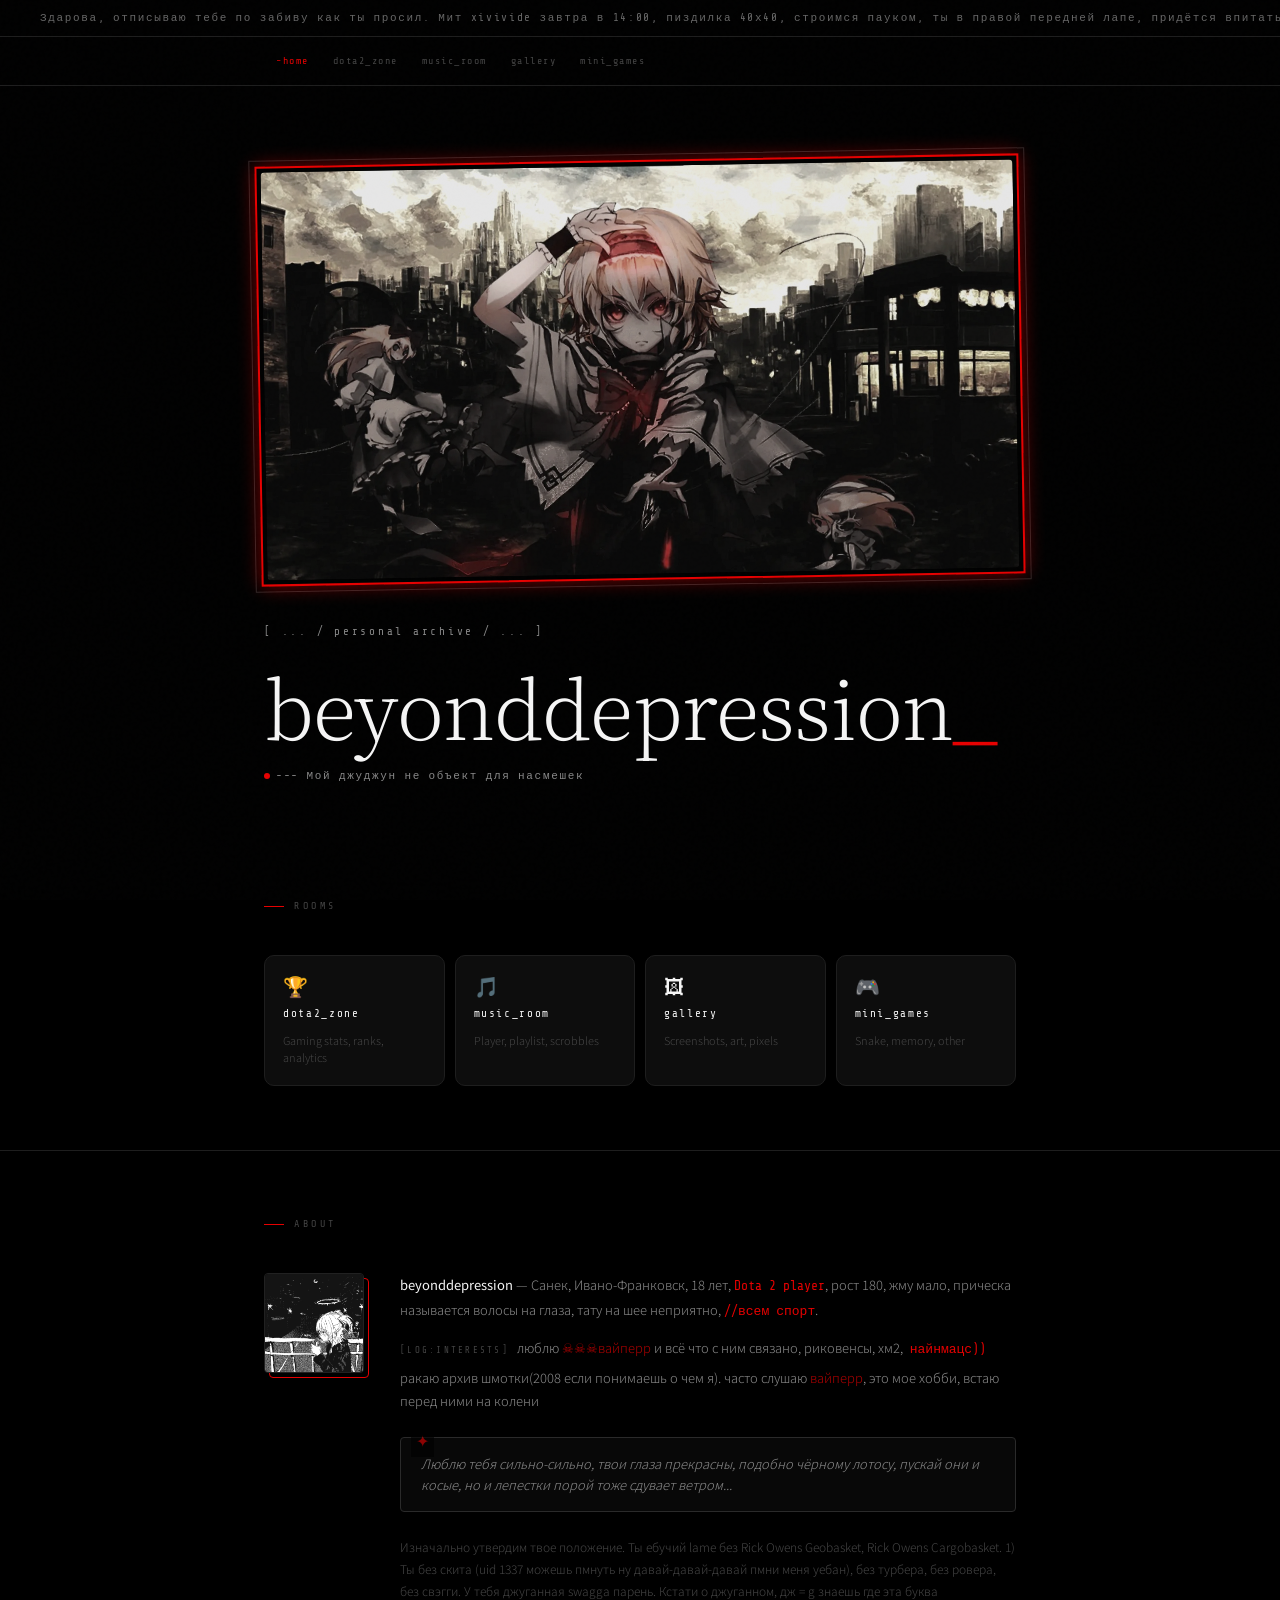
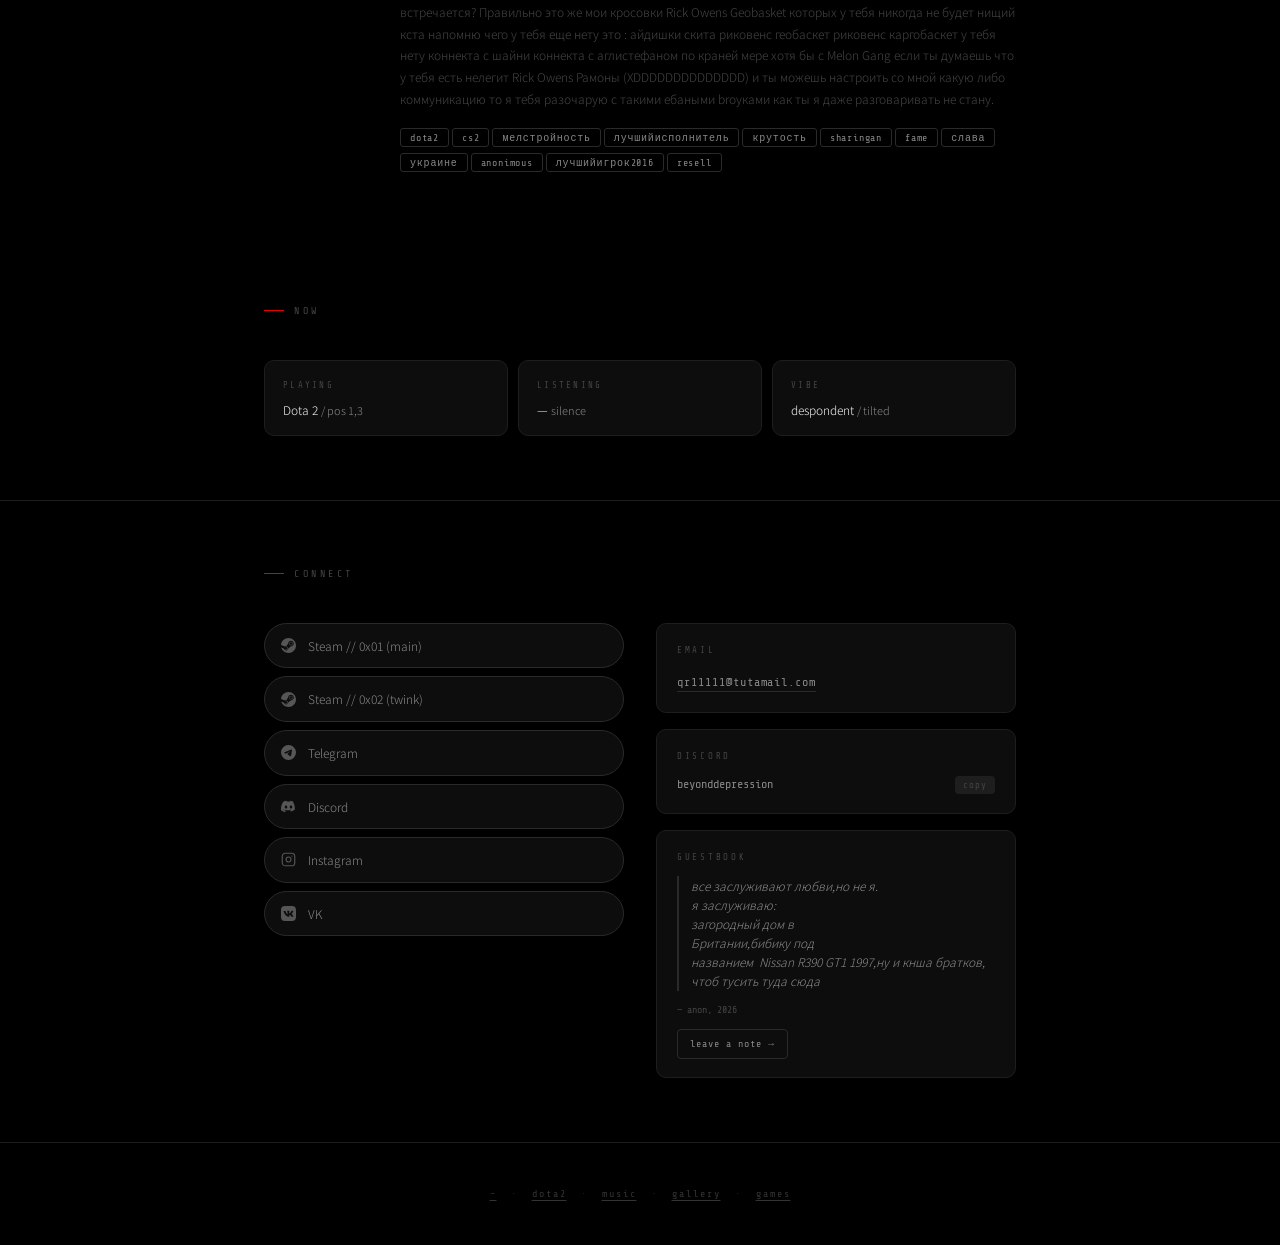
==== index.html @ 43f6e0a2 "added some tags and changed discord label to 11 and back to discord" ====
<!DOCTYPE html>
<html lang="ru">
<head>
  <meta charset="UTF-8"/>
  <meta name="viewport" content="width=device-width, initial-scale=1.0"/>
  <title>beyonddepression</title>
  <link rel="preconnect" href="https://fonts.googleapis.com"/>
  <link rel="preconnect" href="https://fonts.gstatic.com" crossorigin/>
  <link href="https://fonts.googleapis.com/css2?family=Noto+Serif+JP:wght@200;400&family=Noto+Sans+JP:wght@300;400&family=Share+Tech+Mono&display=swap" rel="stylesheet"/>
  <link rel="stylesheet" href="css/base.css"/>
  <link rel="stylesheet" href="css/index.css">
</head>
<body>
<canvas class="rain-canvas" id="rainCanvas"></canvas>
<div class="content-layer">

<div class="marquee-wrap">
  <div class="marquee-track">
    <span>Здарова, отписываю тебе по забиву как ты просил. Мит xivivide завтра в 14:00, пиздилка 40х40, строимся пауком, ты в правой передней лапе, придётся впитать слегка, но тебе не привыкать. До встречи.&nbsp;&nbsp;✦&nbsp;&nbsp;</span>
    <span>Здарова, отписываю тебе по забиву как ты просил. Мит xivivide завтра в 14:00, пиздилка 40х40, строимся пауком, ты в правой передней лапе, придётся впитать слегка, но тебе не привыкать. До встречи.&nbsp;&nbsp;✦&nbsp;&nbsp;</span>
    <span>Здарова, отписываю тебе по забиву как ты просил. Мит xivivide завтра в 14:00, пиздилка 40х40, строимся пауком, ты в правой передней лапе, придётся впитать слегка, но тебе не привыкать. До встречи.&nbsp;&nbsp;✦&nbsp;&nbsp;</span>
    <span>Здарова, отписываю тебе по забиву как ты просил. Мит xivivide завтра в 14:00, пиздилка 40х40, строимся пауком, ты в правой передней лапе, придётся впитать слегка, но тебе не привыкать. До встречи.&nbsp;&nbsp;✦&nbsp;&nbsp;</span>
    <span>Здарова, отписываю тебе по забиву как ты просил. Мит xivivide завтра в 14:00, пиздилка 40х40, строимся пауком, ты в правой передней лапе, придётся впитать слегка, но тебе не привыкать. До встречи.&nbsp;&nbsp;✦&nbsp;&nbsp;</span>
    <span>Здарова, отписываю тебе по забиву как ты просил. Мит xivivide завтра в 14:00, пиздилка 40х40, строимся пауком, ты в правой передней лапе, придётся впитать слегка, но тебе не привыкать. До встречи.&nbsp;&nbsp;✦&nbsp;&nbsp;</span>
    <span>Здарова, отписываю тебе по забиву как ты просил. Мит xivivide завтра в 14:00, пиздилка 40х40, строимся пауком, ты в правой передней лапе, придётся впитать слегка, но тебе не привыкать. До встречи.&nbsp;&nbsp;✦&nbsp;&nbsp;</span>
  </div>
</div>

<nav class="site-nav">
  <div class="nav-inner">
    <ul class="nav-links">
      <li><a href="index.html">~home</a></li>
      <li><a href="pages/trophy.html">dota2_zone</a></li>
      <li><a href="pages/music.html">music_room</a></li>
      <li><a href="pages/gallery.html">gallery</a></li>
      <li><a href="pages/games.html">mini_games</a></li>
    </ul>
    <button class="nav-toggle" id="navToggle" aria-label="menu">
      <svg viewBox="0 0 24 24" fill="none" stroke="currentColor" stroke-width="1.8"><line x1="3" y1="6" x2="21" y2="6"/><line x1="3" y1="12" x2="21" y2="12"/><line x1="3" y1="18" x2="21" y2="18"/></svg>
    </button>
  </div>
  <div class="nav-mobile" id="navMobile">
    <a href="index.html">~home</a>
    <a href="pages/trophy.html">dota2_zone</a>
    <a href="pages/music.html">music_room</a>
    <a href="pages/gallery.html">gallery</a>
    <a href="pages/games.html">mini_games</a>
  </div>
</nav>

<header>
  <div class="container">
    <div class="hero-image-wrap">
  <picture>
    <source srcset="assets/img/beyond_image_optimized.webp" type="image/webp">
    <img class="hero-image" 
         src="assets/img/beyond_image.jpg" 
         fetchpriority="high"
         alt="beyonddepression visual interpretation"
         decoding="async">
  </picture>
  </div>

    <div class="fade-in">
      <p class="hero-sub">[ ... / personal archive / ... ]</p>
      <h1 class="hero-title glitch cursor" data-text="beyonddepression">beyonddepression</h1>
      <p class="hero-status"><span class="status-dot"></span>--- Мой джуджун не объект для насмешек</p>
    </div>
  </div>
</header>

<section id="rooms">
  <div class="container">
    <p class="sec-label fade-in">rooms</p>
    <div class="rooms-grid stagger">
      <a class="room-card" href="pages/trophy.html">
        <span class="room-icon">🏆</span>
        <span class="room-name">dota2_zone</span>
        <span class="room-desc">Gaming stats, ranks, analytics</span>
      </a>
      <a class="room-card" href="pages/music.html">
        <span class="room-icon">🎵</span>
        <span class="room-name">music_room</span>
        <span class="room-desc">Player, playlist, scrobbles</span>
      </a>
      <a class="room-card" href="pages/gallery.html">
        <span class="room-icon">🖼</span>
        <span class="room-name">gallery</span>
        <span class="room-desc">Screenshots, art, pixels</span>
      </a>
      <a class="room-card" href="pages/games.html">
        <span class="room-icon">🎮</span>
        <span class="room-name">mini_games</span>
        <span class="room-desc">Snake, memory, other</span>
      </a>
    </div>
  </div>
</section>

<section id="about">
  <div class="container fade-in">
    <p class="sec-label">about</p>
    <div class="about-grid">
      <div class="avatar-wrap">
        <img class="avatar" src="assets/img/avatar.jpg" alt="avatar"/>
      </div> 
      <div class="about-text stagger visible">
  <p><strong>beyonddepression</strong> — Санек, Ивано-Франковск, 18 лет, <span class="val-red">Dota 2 player</span>, рост 180, жму мало, прическа называется волосы на глаза, тату на шее неприятно, <span class="val-red">//всем спорт</span>.</p>

  <p>
    <span class="now-card-label" style="display:inline-block; margin-right:5px;">[log:interests]</span>
    люблю <span class="val-viperr">☠☠☠вайперр</span> и всё что с ним связано,
    риковенсы, хм2,<span class="val-red"> найнмацс))</span>
    ракаю архив шмотки(2008 если понимаешь о чем я). часто слушаю <span class="val-viperr">вайперр</span>, это мое хобби, встаю перед ними на колени
  </p>

  <div class="about-quote">
    <p>Люблю тебя сильно-сильно, твои глаза прекрасны, подобно чёрному лотосу, пускай они и косые, но и лепестки порой тоже сдувает ветром...</p>
  </div>

  <p style="font-size: 12px; color:var(--dim);">  Изначально утвердим твое положение. Ты ебучий lame без Rick Owens Geobasket, Rick Owens Cargobasket.
1) Ты без скита (uid 1337 можешь пмнуть ну давай-давай-давай пмни меня уебан), без турбера, без ровера, без свэгги. У тебя джуганная swagga парень.
Кстати о джуганном, дж = g знаешь где эта буква встречается? Правильно это же мои кросовки Rick Owens Geobasket которых у тебя никогда не будет
нищий кста напомню чего у тебя еще нету это : айдишки скита риковенс геобаскет риковенс каргобаскет у тебя нету коннекта с шайни коннекта с аглистефаном по краней мере хотя бы с Melon Gang
если ты думаешь что у тебя есть нелегит Rick Owens Рамоны (XDDDDDDDDDDDDDD) и ты можешь настроить со мной какую либо коммуникацию то я тебя разочарую с такими ебаными broуками как ты я даже разговаривать не стану.
  </p>
          <span class="tag">dota2</span>
          <span class="tag">cs2</span>
          <span class="tag">мелстройность</span>
          <span class="tag">лучшийисполнитель</span>
          <span class="tag">крутость</span>
          <span class="tag">sharingan</span>
          <span class="tag">fame</span>
          <span class="tag">слава</span>
          <span class="tag">украине</span>
          <span class="tag">anonimous</span>
          <span class="tag">лучшийигрок2016</span>
          <span class="tag">resell</span>
        </div>
      </div>
    </div>
  </div>
</section>

<section id="now">
  <div class="container">
    <p class="sec-label fade-in">now</p>
    <div class="now-grid stagger">
      <div class="now-card">
        <div class="now-card-label">playing</div>
        <div class="now-card-value">Dota 2 <span>/ pos 1,3</span></div>
      </div>
      <div class="now-card">
        <div class="now-card-label">listening</div>
        <div class="now-card-value" id="nowListening">— <span>silence</span></div>
      </div>
      <div class="now-card">
        <div class="now-card-label">vibe</div>
        <div class="now-card-value">despondent <span>/ tilted</span></div>
      </div>
    </div>
  </div>
</section>

<section id="connect">
  <div class="container fade-in">
    <p class="sec-label">connect</p>
    <div class="connect-grid">

      <div class="socials-list" id="socialsContainer"></div>

      <div class="contact-col">

        <div class="contact-block">
          <div class="contact-block-label">email</div>
          <a class="email-link" href="mailto:qr11111@tutamail.com">qr11111@tutamail.com</a>
        </div>

        <div class="contact-block">
          <div class="contact-block-label">discord</div>
          <div class="discord-copy">
            <span class="discord-tag" id="discordTag">beyonddepression</span>
            <button class="copy-btn" id="copyDiscord">copy</button>
          </div>
        </div>

        <div class="contact-block">
          <div class="contact-block-label">guestbook</div>
          <div class="guestbook-note" id="guestSnippet"><pre style="font-family: inherit; white-space: pre-wrap;">
все заслуживают любви,но не я.
я заслуживаю:
загородный дом в
Британии,бибику под
названием  Nissan R390 GT1 1997,ну и кнша братков, чтоб тусить туда сюда
</pre></div>
          <div class="guestbook-author" id="guestAuthor">— anon, 2026</div>
          <a class="mini-btn" href="#guestbook-modal" id="openGuestbook">leave a note →</a>
        </div>
      </div>
    </div>
  </div>
</section>

<div id="guestbook-modal" style="display:none; position:fixed; inset:0; background:#000c; z-index:200; align-items:center; justify-content:center;">
  <div style="background:var(--bg3); border:1px solid var(--line2); border-radius:var(--radius); padding:32px; max-width:400px; width:90%; position:relative;">
    <button id="closeGuest" style="position:absolute;top:12px;right:14px;background:none;border:none;color:var(--muted);font-size:18px;cursor:pointer;">×</button>
    <p style="font-family:var(--mono);font-size:10px;letter-spacing:0.3em;color:var(--dim);text-transform:uppercase;margin-bottom:20px;">leave a note</p>
    <input id="gbName" type="text" placeholder="your name / handle" maxlength="32"
      style="width:100%;background:#0a0a0a;border:1px solid var(--line2);color:var(--text);font-family:var(--mono);font-size:12px;padding:10px 12px;border-radius:6px;margin-bottom:10px;outline:none;"/>
    <textarea id="gbMsg" placeholder="say something..." maxlength="160" rows="4"
      style="width:100%;background:#0a0a0a;border:1px solid var(--line2);color:var(--text);font-family:var(--mono);font-size:12px;padding:10px 12px;border-radius:6px;resize:none;outline:none;margin-bottom:14px;"></textarea>
    <button id="gbSubmit"
      style="font-family:var(--mono);font-size:11px;letter-spacing:0.15em;background:var(--accent);color:#fff;border:none;padding:10px 20px;border-radius:6px;cursor:pointer;width:100%;transition:opacity .2s;">
      submit →
    </button>
    <p id="gbStatus" style="font-family:var(--mono);font-size:10px;color:var(--dim);margin-top:10px;text-align:center;"></p>
  </div>
</div>

<footer class="site-footer">
  <div class="container">
    <p class="footer-text">
      <a href="index.html">~</a> &nbsp;·&nbsp;
      <a href="pages/trophy.html">dota2</a> &nbsp;·&nbsp;
      <a href="pages/music.html">music</a> &nbsp;·&nbsp;
      <a href="pages/gallery.html">gallery</a> &nbsp;·&nbsp;
      <a href="pages/games.html">games</a>
    </p>
  </div>
</footer>

</div>
<script src="js/shared.js"></script>
<script src="js/index.js"></script>
</body>
</html>
---- css/base.css ----
*, *::before, *::after { box-sizing: border-box; margin: 0; padding: 0; }

/* ── VARIABLES ─────────────────────────────────── */
:root {
  --bg:      #000000;
  --bg2:     #080808;
  --bg3:     #0d0d0d;
  --bg4:     #111111;
  --text:    #f5f5f5;
  --muted:   #888;
  --dim:     #444;
  --accent:  #e60000;
  --accent2: #666;
  --line:    #1e1e1e;
  --line2:   #2a2a2a;
  --mono:    'Share Tech Mono', monospace;
  --serif:   'Noto Serif JP', serif;
  --sans:    'Noto Sans JP', sans-serif;
  --radius:  10px;
}

/* ── BASE ──────────────────────────────────────── */
html { scroll-behavior: smooth; }

body {
  background: var(--bg);
  color: var(--text);
  font-family: var(--sans);
  font-weight: 300;
  font-size: 14px;
  line-height: 1.8;
  min-height: 100vh;
}

/* ── SCROLLBAR ─────────────────────────────────── */
::-webkit-scrollbar { width: 3px; }
::-webkit-scrollbar-track { background: var(--bg); }
::-webkit-scrollbar-thumb { background: var(--line2); }
::-webkit-scrollbar-thumb:hover { background: var(--accent2); }

/* ── SELECTION ─────────────────────────────────── */
::selection { background: var(--accent); color: #000; }

/* ── GRAIN OVERLAY ─────────────────────────────── */
body::before {
  content: '';
  position: fixed;
  inset: 0;
  background-image: url("data:image/svg+xml,%3Csvg viewBox='0 0 256 256' xmlns='http://www.w3.org/2000/svg'%3E%3Cfilter id='noise'%3E%3CfeTurbulence type='fractalNoise' baseFrequency='0.9' numOctaves='4' stitchTiles='stitch'/%3E%3C/filter%3E%3Crect width='100%25' height='100%25' filter='url(%23noise)' opacity='0.035'/%3E%3C/svg%3E");
  pointer-events: none;
  z-index: 9999;
  opacity: .4;
}

/* ── RAIN CANVAS ───────────────────────────────── */
.rain-canvas {
  position: fixed;
  top: 0; left: 0;
  width: 100%; height: 100%;
  pointer-events: none;
  z-index: 0;
  opacity: 0.022;
}

.content-layer { position: relative; z-index: 1; }

.container {
  max-width: 800px;
  margin: 0 auto;
  padding: 0 24px;
}
.container--wide {
  max-width: 1040px;
  margin: 0 auto;
  padding: 0 24px;
}

.marquee-wrap {
  overflow: hidden;
  border-bottom: 1px solid var(--line);
  padding: 8px 0;
  background: var(--bg);
}
.marquee-track {
  display: flex;
  white-space: nowrap;
  animation: marquee 32s linear infinite;
}
.marquee-track span {
  font-family: var(--mono);
  font-size: 11px;
  color: var(--accent2);
  padding: 0 40px;
  letter-spacing: 0.15em;
}
.marquee-track span em { color: var(--accent); font-style: normal; }
@keyframes marquee {
  from { transform: translateX(0); }
  to   { transform: translateX(-50%); }
}

/* ── NAVIGATION ────────────────────────────────── */
.site-nav {
  border-bottom: 1px solid var(--line);
  background: var(--bg);
  position: sticky;
  top: 0;
  z-index: 100;
  backdrop-filter: blur(8px);
}
.nav-inner {
  max-width: 800px;
  margin: 0 auto;
  padding: 0 24px;
  display: flex;
  align-items: center;
  justify-content: space-between;
  height: 48px;
}
.nav-links {
  display: flex;
  align-items: center;
  gap: 0;
  list-style: none;
}
.nav-links li a {
  font-family: var(--mono);
  font-size: 10px;
  color: var(--dim);
  text-decoration: none;
  letter-spacing: 0.15em;
  padding: 6px 12px;
  border-radius: 4px;
  transition: color .2s, background .2s;
  display: flex;
  align-items: center;
  gap: 6px;
}
.nav-links li a:hover { color: var(--text); background: var(--line); }
.nav-links li a.active { color: var(--accent); }
.nav-links li a .nav-icon { width: 13px; height: 13px; opacity: .6; }

/* hamburger mobile */
.nav-toggle {
  display: none;
  background: none;
  border: none;
  color: var(--muted);
  cursor: pointer;
  padding: 4px;
}
.nav-toggle svg { width: 18px; height: 18px; }
.nav-mobile {
  display: none;
  flex-direction: column;
  border-top: 1px solid var(--line);
  padding: 8px 0;
}
.nav-mobile a {
  font-family: var(--mono);
  font-size: 11px;
  color: var(--dim);
  text-decoration: none;
  letter-spacing: 0.15em;
  padding: 10px 24px;
  border-bottom: 1px solid var(--line);
  transition: color .2s;
}
.nav-mobile a:hover, .nav-mobile a.active { color: var(--accent); }
.nav-mobile.open { display: flex; }

@media (max-width: 640px) {
  .nav-links { display: none; }
  .nav-toggle { display: block; }
}

/* ── SECTION ────────────────────────────────────── */
section {
  border-top: 1px solid var(--line);
  padding: 64px 0;
}
section:first-of-type { border-top: none; }

/* ── SECTION HEADER ─────────────────────────────── */
.sec-label {
  font-family: var(--mono);
  font-size: 10px;
  text-transform: uppercase;
  letter-spacing: 0.35em;
  color: var(--dim);
  margin-bottom: 40px;
  display: flex;
  align-items: center;
  gap: 10px;
}
.sec-label::before {
  content: '';
  display: block;
  width: 20px;
  height: 1px;
  background: var(--accent);
  flex-shrink: 0;
}

/* ── TYPOGRAPHY ─────────────────────────────────── */
h1, h2, h3 {
  font-family: var(--serif);
  font-weight: 200;
  letter-spacing: 0.08em;
}
a { color: var(--text); text-decoration: none; }
a:hover { color: var(--accent); }

/* ── FADE-IN ON SCROLL ──────────────────────────── */
.fade-in {
  opacity: 0;
  transform: translateY(16px);
  transition: opacity .65s ease, transform .65s ease;
}
.fade-in.visible { opacity: 1; transform: translateY(0); }

/* stagger children */
.stagger > * {
  opacity: 0;
  transform: translateY(12px);
  transition: opacity .5s ease, transform .5s ease;
}
.stagger.visible > *:nth-child(1) { transition-delay: .05s; }
.stagger.visible > *:nth-child(2) { transition-delay: .12s; }
.stagger.visible > *:nth-child(3) { transition-delay: .19s; }
.stagger.visible > *:nth-child(4) { transition-delay: .26s; }
.stagger.visible > *:nth-child(5) { transition-delay: .33s; }
.stagger.visible > *:nth-child(6) { transition-delay: .40s; }
.stagger.visible > *:nth-child(n+7) { transition-delay: .46s; }
.stagger.visible > * { opacity: 1; transform: translateY(0); }

/* ── CARD ───────────────────────────────────────── */
.card {
  background: var(--bg3);
  border: 1px solid var(--line);
  border-radius: var(--radius);
  padding: 24px;
  transition: border-color .25s;
}
.card:hover { border-color: var(--line2); }

/* ── STATUS DOT ─────────────────────────────────── */
.status-dot {
  display: inline-block;
  width: 6px; height: 6px;
  border-radius: 50%;
  background: var(--accent);
  animation: pulse-dot 2.4s ease-in-out infinite;
  vertical-align: middle;
  margin-right: 6px;
}
@keyframes pulse-dot {
  0%,100% { opacity: 1; box-shadow: 0 0 0 0 #e6000055; }
  50%      { opacity: .3; box-shadow: 0 0 0 4px transparent; }
}

/* ── FOOTER ─────────────────────────────────────── */
.site-footer {
  border-top: 1px solid var(--line);
  padding: 40px 0;
  text-align: center;
}
.footer-text {
  font-family: var(--mono);
  font-size: 10px;
  color: #2a2a2a;
  letter-spacing: 0.2em;
  line-height: 2.2;
}
.footer-text a { color: #333; text-decoration: underline; text-underline-offset: 3px; }
.footer-text a:hover { color: var(--accent); }

/* ── PAGE HEADER (inner pages) ──────────────────── */
.page-header {
  padding: 56px 0 48px;
}
.page-header-label {
  font-family: var(--mono);
  font-size: 10px;
  letter-spacing: 0.3em;
  color: var(--accent);
  text-transform: uppercase;
  margin-bottom: 12px;
}
.page-header-title {
  font-family: var(--serif);
  font-size: clamp(28px, 5vw, 48px);
  font-weight: 200;
  letter-spacing: 0.05em;
  line-height: 1.1;
  margin-bottom: 12px;
}
.page-header-sub {
  font-size: 12px;
  color: var(--muted);
  font-family: var(--mono);
  letter-spacing: 0.1em;
}

/* ── KV TABLE ───────────────────────────────────── */
.kv-table {
  width: 100%;
  border-collapse: collapse;
}
.kv-table tr { border-bottom: 1px solid var(--line); }
.kv-table tr:last-child { border-bottom: none; }
.kv-table td { padding: 10px 0; font-size: 12px; vertical-align: top; }
.kv-table td:first-child {
  color: var(--muted);
  font-family: var(--mono);
  letter-spacing: 0.08em;
  width: 40%;
  padding-right: 16px;
}
.kv-table td:last-child { color: var(--text); }
.val-red { color: var(--accent) !important; font-family: var(--mono); }
.val-muted { color: var(--dim) !important; font-style: italic; }
.val-loading { color: var(--muted) !important; font-style: italic; animation: blink .9s step-end infinite; }
@keyframes blink { 50% { opacity: 0; } }

/* ── GLITCH ─────────────────────────────────────── */
.glitch { position: relative; display: inline-block; }
.glitch:hover::before, .glitch:hover::after {
  content: attr(data-text);
  position: absolute;
  top: 0; left: 0;
  width: 100%;
  overflow: hidden;
}
.glitch:hover::before {
  color: #e60000;
  clip-path: polygon(0 30%, 100% 30%, 100% 55%, 0 55%);
  transform: translateX(-3px);
  animation: g1 .15s step-end infinite;
}
.glitch:hover::after {
  color: #00ffff;
  clip-path: polygon(0 65%, 100% 65%, 100% 80%, 0 80%);
  transform: translateX(3px);
  animation: g2 .2s step-end infinite;
  opacity: .35;
}
@keyframes g1 { 0%,100%{transform:translateX(-3px)} 50%{transform:translateX(3px)} }
@keyframes g2 { 0%,100%{transform:translateX(3px)}  50%{transform:translateX(-3px)} }

/* ── CURSOR BLINK ───────────────────────────────── */
.cursor::after {
  content: '_';
  animation: blink 1s step-end infinite;
  color: var(--accent);
}

/* ── TAGS ───────────────────────────────────────── */
.tag-list { display: flex; flex-wrap: wrap; gap: 6px; margin-top: 16px; }
.tag {
  font-family: var(--mono);
  font-size: 10px;
  border: 1px solid var(--line2);
  color: var(--muted);
  padding: 3px 9px;
  border-radius: 3px;
  letter-spacing: 0.08em;
  transition: border-color .2s, color .2s;
}
.tag:hover { border-color: var(--accent2); color: var(--text); }

/* ── RESPONSIVE ─────────────────────────────────── */
@media (max-width: 600px) {
  section { padding: 48px 0; }
  .page-header { padding: 40px 0 32px; }
}
.about-quote {
  margin: 24px 0;
  padding: 16px 20px;
  background: var(--bg2);
  border: 1px solid var(--line2);
  border-radius: 4px;
  position: relative;
  transition: border-color 0.3s, background 0.3s, transform 0.3s;
}


.about-quote::before {
  content: '✦';
  font-family: var(--mono);
  font-size: 16px;
  color: var(--accent);
  position: absolute;
  top: -10px;
  left: 10px;
  background: var(--bg);
  padding: 0 5px;
  opacity: 0.6;
}

.about-quote p {
  color: var(--muted);
  font-size: 13px;
  line-height: 1.6;
  margin: 0 !important;
  font-style: italic;
  transition: color 0.3s;
}

.about-quote:hover p {
  color: var(--text);
}

.val-viperr { color: #aa0000 !important; }

.tag:hover {
  animation: mini-glitch 0.2s linear infinite;
}

@keyframes mini-glitch {
  0% { text-shadow: -1px 0 #fff, 1px 0 #e60000; }
  50% { text-shadow: 1px 0 #fff, -1px 0 #e60000; }
  100% { text-shadow: 0 0 0 transparent; }
}
---- css/index.css ----
header { padding: 80px 0 0; }

    .hero-image-wrap {
      max-width: fit-content;
      margin: 0 auto 48px;
      position: relative;
      display: block;
      transform: rotate(-1deg); 
      user-select: none;
    }

    .hero-image-wrap::before {
      content: '';
      position: absolute;
      inset: -6px; 
      border: 2px solid var(--accent); 
      box-shadow: 0 0 20px rgba(230, 0, 0, 0.5); 
      z-index: -1;
      pointer-events: none;
      animation: frame-flicker 3s infinite linear; 
    }

    .hero-image-wrap::after {
      content: '';
      position: absolute;
      inset: -12px; 
      border: 1px solid var(--line2); 
      z-index: -2;
      pointer-events: none;
    }

    .hero-image {
      width: 100%;
      height: auto;
      display: block;
      object-fit: cover;
      filter: grayscale(0.5) contrast(1.1); 
      border-radius: 4px; 
      opacity: 0.9; 
    }

    @keyframes frame-flicker {
      0%, 100% { opacity: 1; box-shadow: 0 0 20px rgba(230, 0, 0, 0.5); }
      10% { opacity: 0.8; box-shadow: 0 0 5px rgba(230, 0, 0, 0.2); }
      15% { opacity: 1; box-shadow: 0 0 25px rgba(230, 0, 0, 0.6); }
      20% { opacity: 0.9; box-shadow: 0 0 10px rgba(230, 0, 0, 0.3); }
      50% { opacity: 1; box-shadow: 0 0 20px rgba(230, 0, 0, 0.5); }
    }

    .hero-sub {
      font-family: var(--mono);
      font-size: 11px;
      color: var(--muted);
      letter-spacing: 0.25em;
      margin-bottom: 24px;
    }
    .hero-title {
      font-family: var(--serif);
      font-size: clamp(40px, 9vw, 80px);
      font-weight: 200;
      letter-spacing: -0.01em;
      line-height: 1;
      margin-bottom: 20px;
    }
    .hero-status {
      font-family: var(--mono);
      font-size: 11px;
      color: var(--muted);
      letter-spacing: 0.15em;
      margin-bottom: 48px;
    }

    /* Nav rooms */
    .rooms-grid {
      display: grid;
      grid-template-columns: repeat(auto-fill, minmax(160px, 1fr));
      gap: 10px;
      margin-top: 8px;
    }
    .room-card {
      display: flex;
      flex-direction: column;
      gap: 8px;
      padding: 20px 18px;
      background: var(--bg3);
      border: 1px solid var(--line);
      border-radius: var(--radius);
      text-decoration: none;
      color: var(--text);
      transition: border-color .25s, background .25s, transform .2s;
      position: relative;
      overflow: hidden;
    }
    .room-card::after {
      content: '';
      position: absolute;
      bottom: 0; left: 0;
      width: 0; height: 1px;
      background: var(--accent);
      transition: width .3s ease;
    }
    .room-card:hover { border-color: var(--line2); background: var(--bg4); transform: translateY(-2px); color: var(--text); }
    .room-card:hover::after { width: 100%; }
    .room-icon { font-size: 20px; line-height: 1; }
    .room-name {
      font-family: var(--mono);
      font-size: 11px;
      letter-spacing: 0.15em;
      color: var(--text);
    }
    .room-desc {
      font-size: 11px;
      color: var(--dim);
      line-height: 1.5;
    }

    /* About */
    .about-grid {
      display: grid;
      grid-template-columns: 100px 1fr;
      gap: 36px;
      align-items: start;
    }
    @media (max-width: 500px) { .about-grid { grid-template-columns: 1fr; } }

    .avatar-wrap {
      position: relative;
      width: 100px;
      height: 100px;
      isolation: isolate;
   }

   .avatar {
     width: 100%;
     height: 100%;
     display: block;
     object-fit: cover;
     filter: grayscale(1) contrast(1.1);
     border: 1px solid var(--line2);
     border-radius: 4px;
   }

   .avatar-wrap::after {
     content: '';
     position: absolute;
     top: 5px;
     left: 5px;
     width: 100%;
     height: 100%;
     border: 1px solid var(--accent);
     border-radius: 4px;
     pointer-events: none;
     z-index: -1;
   }

    .about-text p { color: var(--muted); font-size: 13px; margin-bottom: 14px; }
    .about-text p strong { color: var(--text); font-weight: 400; }

    /* Now section (quick status) */
    .now-grid {
      display: grid;
      grid-template-columns: repeat(auto-fill, minmax(200px, 1fr));
      gap: 10px;
    }
    .now-card {
      padding: 16px 18px;
      background: var(--bg3);
      border: 1px solid var(--line);
      border-radius: var(--radius);
    }
    .now-card-label {
      font-family: var(--mono);
      font-size: 9px;
      letter-spacing: 0.25em;
      color: var(--dim);
      text-transform: uppercase;
      margin-bottom: 8px;
    }
    .now-card-value {
      font-size: 12px;
      color: var(--text);
      line-height: 1.5;
    }
    .now-card-value span { color: var(--muted); font-size: 11px; }

    /* Connect */
    .connect-grid {
      display: grid;
      grid-template-columns: 1fr 1fr;
      gap: 32px;
    }
    @media (max-width: 560px) { .connect-grid { grid-template-columns: 1fr; } }

    /* Social pills */
    .socials-list {
      display: flex;
      flex-direction: column;
      gap: 8px;
    }
    .social-pill {
      display: flex;
      align-items: center;
      gap: 12px;
      padding: 11px 16px;
      border-radius: 999px;
      border: 1px solid var(--line2);
      background: var(--bg3);
      color: var(--muted);
      font-family: var(--sans);
      font-size: 12px;
      font-weight: 300;
      text-decoration: none;
      transition: border-color .25s, color .25s, background .25s;
    }
    .social-pill svg { width: 15px; height: 15px; flex-shrink: 0; opacity: .6; transition: opacity .25s; }
    .social-pill:hover { color: var(--text); background: #111; }
    .social-pill:hover svg { opacity: 1; }
    .social-pill[data-net="steam"]:hover    { border-color: #c6d4df; color: #c6d4df; }
    .social-pill[data-net="telegram"]:hover { border-color: #2ca5e0; color: #2ca5e0; }
    .social-pill[data-net="discord"]:hover  { border-color: #5865f2; color: #5865f2; }
    .social-pill[data-net="instagram"]:hover{ border-color: #e1306c; color: #e1306c; }
    .social-pill[data-net="vk"]:hover       { border-color: #4c75a3; color: #4c75a3; }

    /* Contact right col */
    .contact-col { display: flex; flex-direction: column; gap: 16px; }

    .contact-block {
      padding: 18px 20px;
      background: var(--bg3);
      border: 1px solid var(--line);
      border-radius: var(--radius);
    }
    .contact-block-label {
      font-family: var(--mono);
      font-size: 9px;
      letter-spacing: 0.3em;
      color: var(--dim);
      text-transform: uppercase;
      margin-bottom: 10px;
    }

    /* Email link */
    .email-link {
      font-family: var(--mono);
      font-size: 12px;
      color: var(--muted);
      text-decoration: none;
      letter-spacing: 0.08em;
      border-bottom: 1px solid var(--line2);
      padding-bottom: 2px;
      transition: color .2s, border-color .2s;
      word-break: break-all;
    }
    .email-link:hover { color: var(--accent); border-color: var(--accent); }

    /* Discord copy widget */
    .discord-copy {
      display: flex;
      align-items: center;
      gap: 10px;
      cursor: pointer;
    }
    .discord-tag {
      font-family: var(--mono);
      font-size: 12px;
      color: var(--muted);
      flex: 1;
    }
    .copy-btn {
      font-family: var(--mono);
      font-size: 9px;
      letter-spacing: 0.1em;
      color: var(--dim);
      background: var(--line);
      border: none;
      padding: 4px 8px;
      border-radius: 4px;
      cursor: pointer;
      transition: background .2s, color .2s;
    }
    .copy-btn:hover { background: var(--line2); color: var(--text); }
    .copy-btn.copied { color: #4caf50; }

    /* Guestbook teaser */
    .guestbook-note {
      font-size: 12px;
      color: var(--muted);
      font-style: italic;
      line-height: 1.6;
      border-left: 2px solid var(--line2);
      padding-left: 12px;
      margin-bottom: 10px;
    }
    .guestbook-author { font-family: var(--mono); font-size: 10px; color: var(--dim); }

    .mini-btn {
      display: inline-block;
      font-family: var(--mono);
      font-size: 10px;
      letter-spacing: 0.1em;
      color: var(--muted);
      border: 1px solid var(--line2);
      padding: 5px 12px;
      border-radius: 4px;
      margin-top: 10px;
      text-decoration: none;
      transition: color .2s, border-color .2s;
    }
    .mini-btn:hover { color: var(--text); border-color: var(--accent2); }
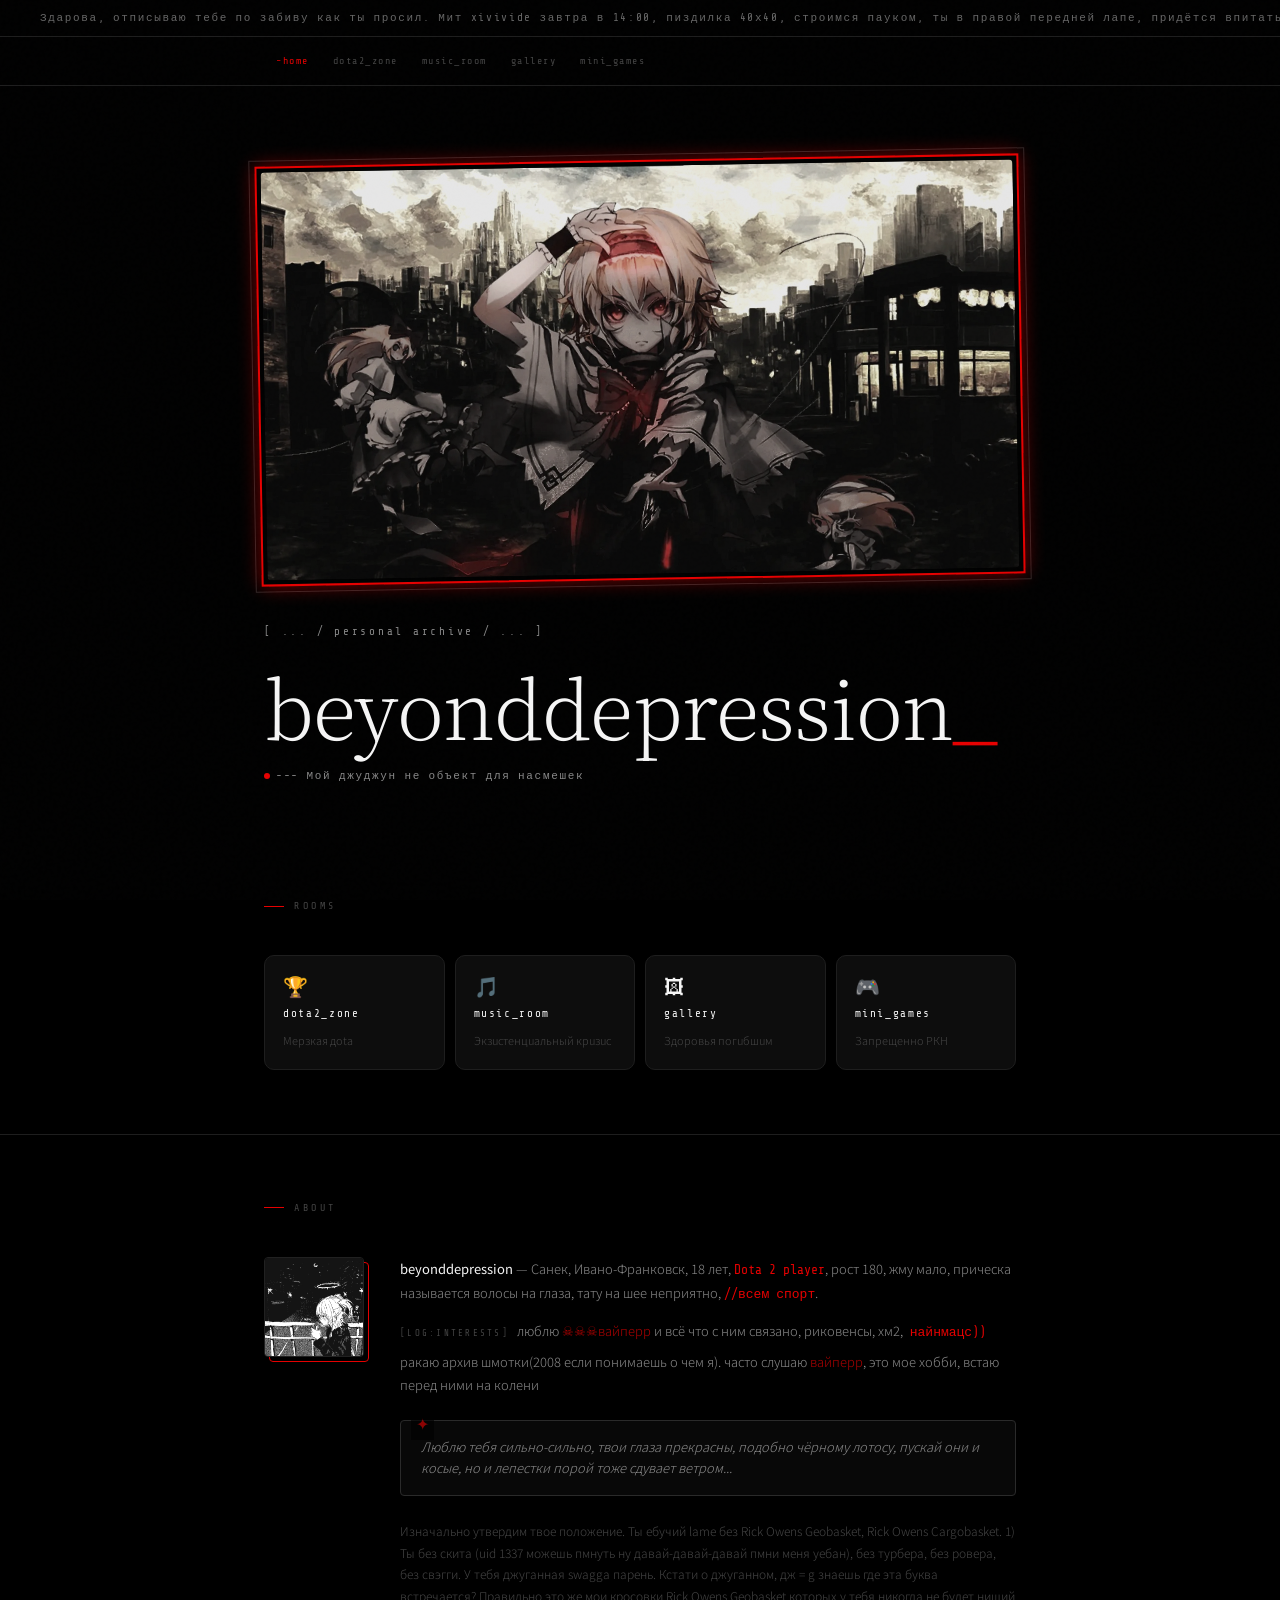
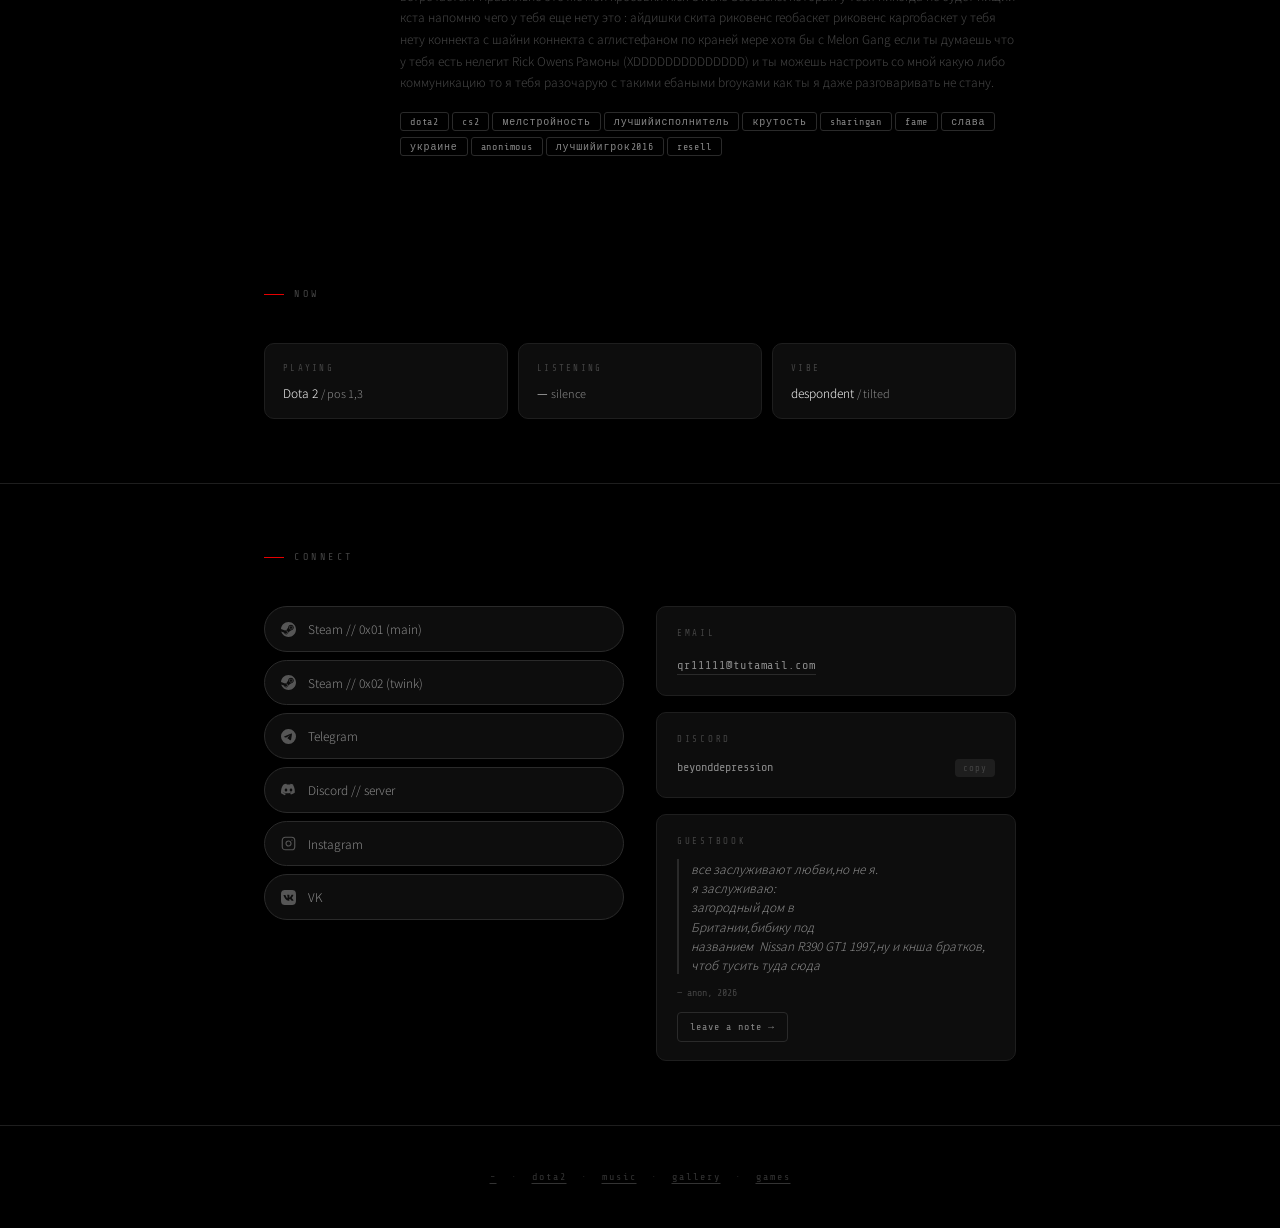
==== commit c63fddde: "fixed bug" ====
--- a/index.html
+++ b/index.html
@@ -76,22 +76,22 @@
       <a class="room-card" href="pages/trophy.html">
         <span class="room-icon">🏆</span>
         <span class="room-name">dota2_zone</span>
-        <span class="room-desc">Gaming stats, ranks, analytics</span>
+        <span class="room-desc">Мерзкая дota</span>
       </a>
       <a class="room-card" href="pages/music.html">
         <span class="room-icon">🎵</span>
         <span class="room-name">music_room</span>
-        <span class="room-desc">Player, playlist, scrobbles</span>
+        <span class="room-desc">Экзuстенцuальный крuзuс</span>
       </a>
       <a class="room-card" href="pages/gallery.html">
         <span class="room-icon">🖼</span>
         <span class="room-name">gallery</span>
-        <span class="room-desc">Screenshots, art, pixels</span>
+        <span class="room-desc">Здоровья погuбшuм</span>
       </a>
       <a class="room-card" href="pages/games.html">
         <span class="room-icon">🎮</span>
         <span class="room-name">mini_games</span>
-        <span class="room-desc">Snake, memory, other</span>
+        <span class="room-desc">Запрещенно РКН</span>
       </a>
     </div>
   </div>
--- a/css/base.css
+++ b/css/base.css
@@ -84,7 +84,8 @@
 .marquee-track {
   display: flex;
   white-space: nowrap;
-  animation: marquee 32s linear infinite;
+  width: max-content;
+  animation: marquee 72s linear infinite;
 }
 .marquee-track span {
   font-family: var(--mono);
@@ -93,11 +94,23 @@
   padding: 0 40px;
   letter-spacing: 0.15em;
 }
-.marquee-track span em { color: var(--accent); font-style: normal; }
+
+.marquee-track span em { 
+  color: var(--accent); 
+  font-style: normal; 
+}
+
+@media (max-width: 768px) {
+  .marquee-track {
+    animation-duration: 58s; 
+  }
+}
+
 @keyframes marquee {
   from { transform: translateX(0); }
   to   { transform: translateX(-50%); }
 }
+
 
 /* ── NAVIGATION ────────────────────────────────── */
 .site-nav {
@@ -140,7 +153,6 @@
 .nav-links li a.active { color: var(--accent); }
 .nav-links li a .nav-icon { width: 13px; height: 13px; opacity: .6; }
 
-/* hamburger mobile */
 .nav-toggle {
   display: none;
   background: none;
@@ -234,7 +246,6 @@
 .stagger.visible > *:nth-child(n+7) { transition-delay: .46s; }
 .stagger.visible > * { opacity: 1; transform: translateY(0); }
 
-/* ── CARD ───────────────────────────────────────── */
 .card {
   background: var(--bg3);
   border: 1px solid var(--line);
@@ -244,7 +255,6 @@
 }
 .card:hover { border-color: var(--line2); }
 
-/* ── STATUS DOT ─────────────────────────────────── */
 .status-dot {
   display: inline-block;
   width: 6px; height: 6px;
@@ -259,7 +269,6 @@
   50%      { opacity: .3; box-shadow: 0 0 0 4px transparent; }
 }
 
-/* ── FOOTER ─────────────────────────────────────── */
 .site-footer {
   border-top: 1px solid var(--line);
   padding: 40px 0;
@@ -275,7 +284,6 @@
 .footer-text a { color: #333; text-decoration: underline; text-underline-offset: 3px; }
 .footer-text a:hover { color: var(--accent); }
 
-/* ── PAGE HEADER (inner pages) ──────────────────── */
 .page-header {
   padding: 56px 0 48px;
 }
@@ -302,7 +310,6 @@
   letter-spacing: 0.1em;
 }
 
-/* ── KV TABLE ───────────────────────────────────── */
 .kv-table {
   width: 100%;
   border-collapse: collapse;
@@ -323,7 +330,6 @@
 .val-loading { color: var(--muted) !important; font-style: italic; animation: blink .9s step-end infinite; }
 @keyframes blink { 50% { opacity: 0; } }
 
-/* ── GLITCH ─────────────────────────────────────── */
 .glitch { position: relative; display: inline-block; }
 .glitch:hover::before, .glitch:hover::after {
   content: attr(data-text);
@@ -348,14 +354,12 @@
 @keyframes g1 { 0%,100%{transform:translateX(-3px)} 50%{transform:translateX(3px)} }
 @keyframes g2 { 0%,100%{transform:translateX(3px)}  50%{transform:translateX(-3px)} }
 
-/* ── CURSOR BLINK ───────────────────────────────── */
 .cursor::after {
   content: '_';
   animation: blink 1s step-end infinite;
   color: var(--accent);
 }
 
-/* ── TAGS ───────────────────────────────────────── */
 .tag-list { display: flex; flex-wrap: wrap; gap: 6px; margin-top: 16px; }
 .tag {
   font-family: var(--mono);
@@ -369,7 +373,6 @@
 }
 .tag:hover { border-color: var(--accent2); color: var(--text); }
 
-/* ── RESPONSIVE ─────────────────────────────────── */
 @media (max-width: 600px) {
   section { padding: 48px 0; }
   .page-header { padding: 40px 0 32px; }
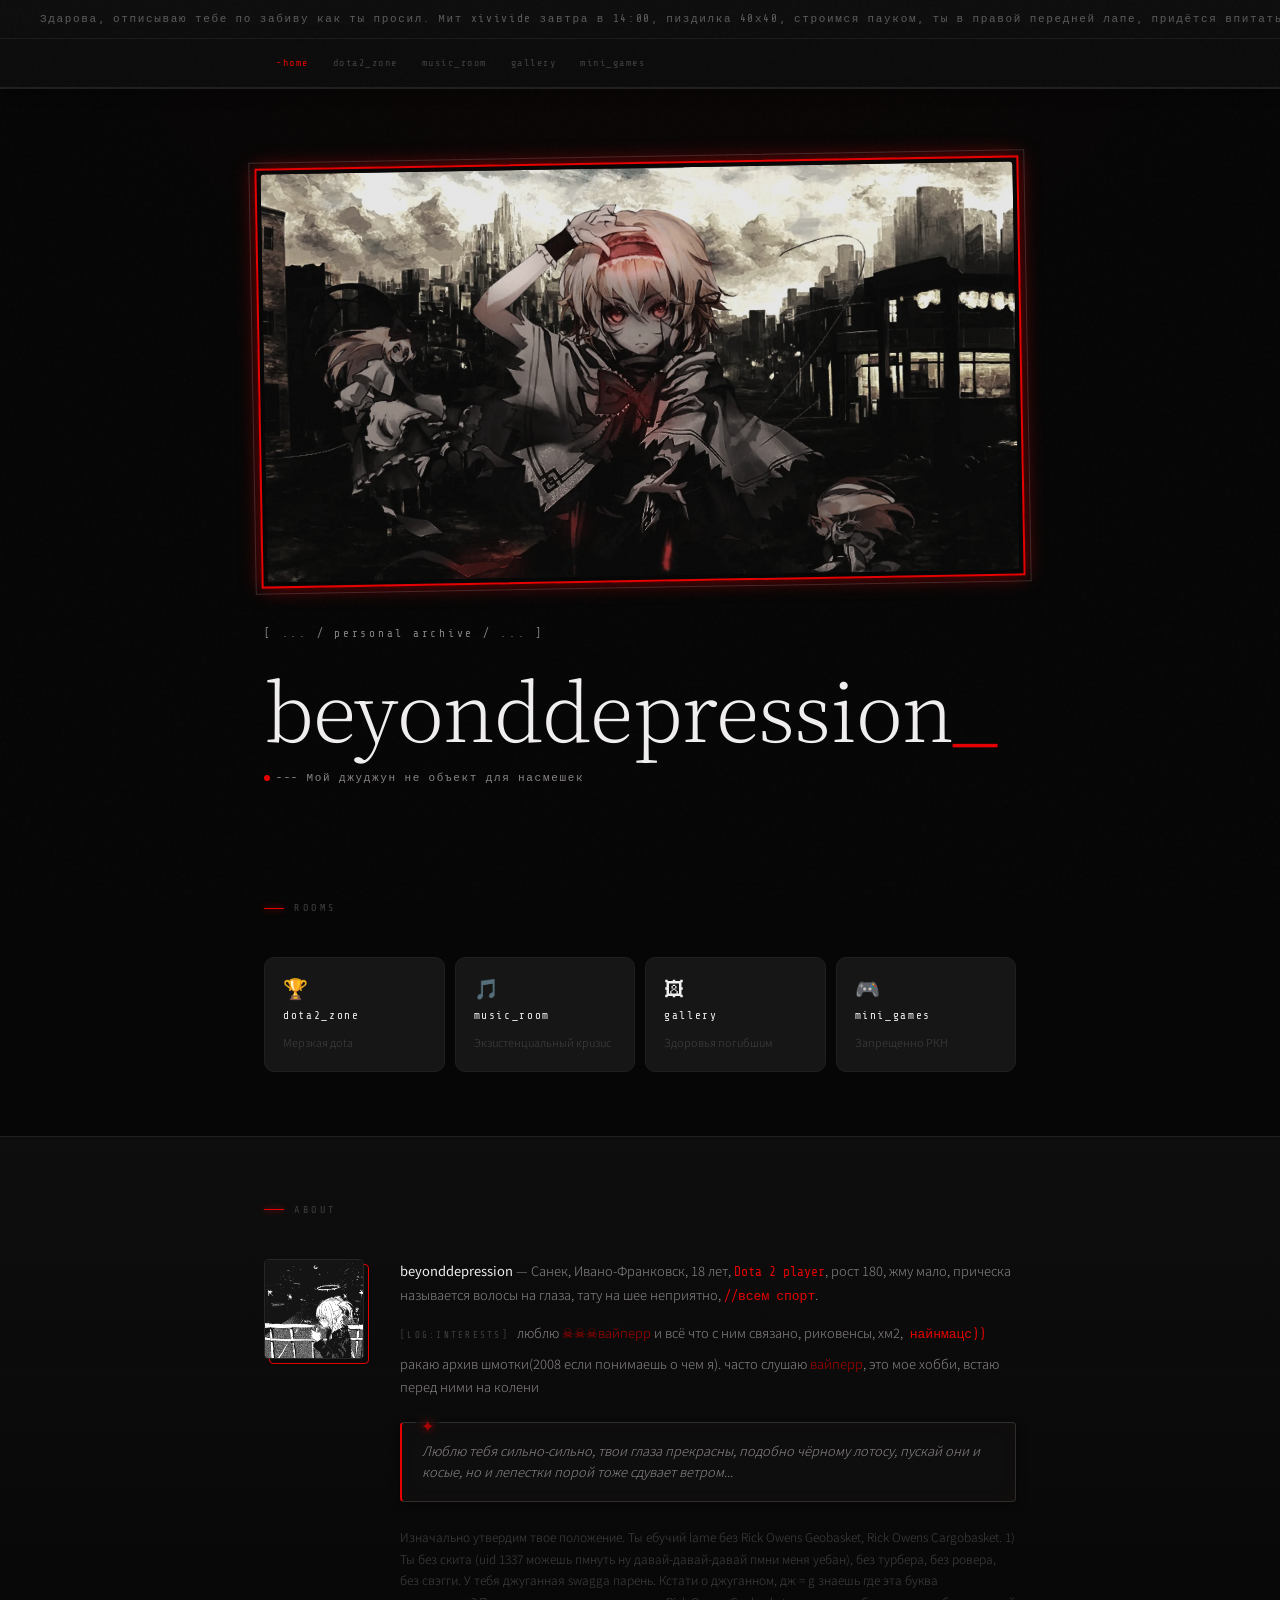
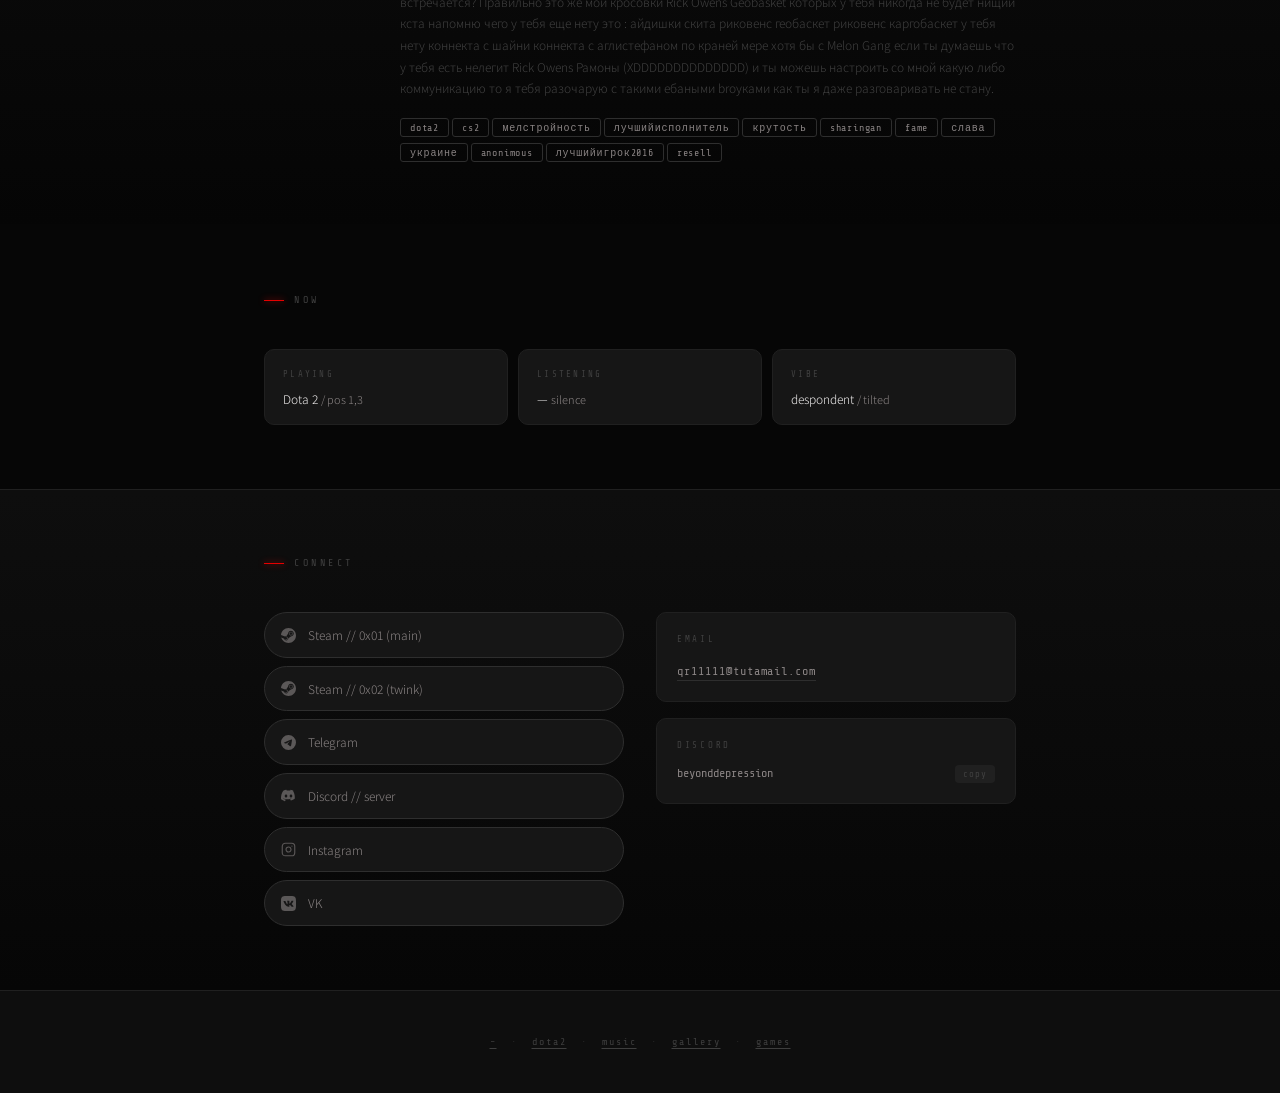
==== commit 011523bd: "modified:   js/index.js" ====
--- a/index.html
+++ b/index.html
@@ -184,38 +184,13 @@
           </div>
         </div>
 
-        <div class="contact-block">
-          <div class="contact-block-label">guestbook</div>
-          <div class="guestbook-note" id="guestSnippet"><pre style="font-family: inherit; white-space: pre-wrap;">
-все заслуживают любви,но не я.
-я заслуживаю:
-загородный дом в
-Британии,бибику под
-названием  Nissan R390 GT1 1997,ну и кнша братков, чтоб тусить туда сюда
-</pre></div>
-          <div class="guestbook-author" id="guestAuthor">— anon, 2026</div>
-          <a class="mini-btn" href="#guestbook-modal" id="openGuestbook">leave a note →</a>
-        </div>
-      </div>
-    </div>
-  </div>
-</section>
-
-<div id="guestbook-modal" style="display:none; position:fixed; inset:0; background:#000c; z-index:200; align-items:center; justify-content:center;">
-  <div style="background:var(--bg3); border:1px solid var(--line2); border-radius:var(--radius); padding:32px; max-width:400px; width:90%; position:relative;">
-    <button id="closeGuest" style="position:absolute;top:12px;right:14px;background:none;border:none;color:var(--muted);font-size:18px;cursor:pointer;">×</button>
-    <p style="font-family:var(--mono);font-size:10px;letter-spacing:0.3em;color:var(--dim);text-transform:uppercase;margin-bottom:20px;">leave a note</p>
-    <input id="gbName" type="text" placeholder="your name / handle" maxlength="32"
-      style="width:100%;background:#0a0a0a;border:1px solid var(--line2);color:var(--text);font-family:var(--mono);font-size:12px;padding:10px 12px;border-radius:6px;margin-bottom:10px;outline:none;"/>
-    <textarea id="gbMsg" placeholder="say something..." maxlength="160" rows="4"
-      style="width:100%;background:#0a0a0a;border:1px solid var(--line2);color:var(--text);font-family:var(--mono);font-size:12px;padding:10px 12px;border-radius:6px;resize:none;outline:none;margin-bottom:14px;"></textarea>
-    <button id="gbSubmit"
-      style="font-family:var(--mono);font-size:11px;letter-spacing:0.15em;background:var(--accent);color:#fff;border:none;padding:10px 20px;border-radius:6px;cursor:pointer;width:100%;transition:opacity .2s;">
-      submit →
-    </button>
-    <p id="gbStatus" style="font-family:var(--mono);font-size:10px;color:var(--dim);margin-top:10px;text-align:center;"></p>
-  </div>
-</div>
+
+      </div>
+    </div>
+  </div>
+</section>
+
+
 
 <footer class="site-footer">
   <div class="container">
--- a/css/base.css
+++ b/css/base.css
@@ -2,21 +2,36 @@
 
 /* ── VARIABLES ─────────────────────────────────── */
 :root {
-  --bg:      #000000;
-  --bg2:     #080808;
-  --bg3:     #0d0d0d;
-  --bg4:     #111111;
-  --text:    #f5f5f5;
-  --muted:   #888;
-  --dim:     #444;
+  /* Backgrounds — wider contrast steps so layers actually read */
+  --bg:      #060606;
+  --bg2:     #0e0e0e;
+  --bg3:     #161616;
+  --bg4:     #202020;
+
+  /* Text */
+  --text:    #f0eeee;
+  --muted:   #8a8484;
+  --dim:     #404040;
+
+  /* Accents */
   --accent:  #e60000;
-  --accent2: #666;
-  --line:    #1e1e1e;
-  --line2:   #2a2a2a;
+  --accent2: #5c5c5c;
+  --accent-glow: rgba(230, 0, 0, 0.12);
+
+  /* Borders */
+  --line:    #202020;
+  --line2:   #2e2e2e;
+
+  /* Fonts */
   --mono:    'Share Tech Mono', monospace;
   --serif:   'Noto Serif JP', serif;
   --sans:    'Noto Sans JP', sans-serif;
   --radius:  10px;
+
+  /* Shadows */
+  --shadow-sm:  0 2px 8px rgba(0,0,0,0.5);
+  --shadow-md:  0 4px 20px rgba(0,0,0,0.6), 0 1px 4px rgba(0,0,0,0.4);
+  --shadow-lg:  0 8px 40px rgba(0,0,0,0.7), 0 2px 8px rgba(0,0,0,0.5);
 }
 
 /* ── BASE ──────────────────────────────────────── */
@@ -30,12 +45,15 @@
   font-size: 14px;
   line-height: 1.8;
   min-height: 100vh;
+  /* Subtle ambient warmth at the top */
+  background-image:
+    radial-gradient(ellipse 80% 40% at 50% -10%, rgba(230,0,0,0.04) 0%, transparent 70%);
 }
 
 /* ── SCROLLBAR ─────────────────────────────────── */
 ::-webkit-scrollbar { width: 3px; }
 ::-webkit-scrollbar-track { background: var(--bg); }
-::-webkit-scrollbar-thumb { background: var(--line2); }
+::-webkit-scrollbar-thumb { background: var(--line2); border-radius: 2px; }
 ::-webkit-scrollbar-thumb:hover { background: var(--accent2); }
 
 /* ── SELECTION ─────────────────────────────────── */
@@ -49,7 +67,7 @@
   background-image: url("data:image/svg+xml,%3Csvg viewBox='0 0 256 256' xmlns='http://www.w3.org/2000/svg'%3E%3Cfilter id='noise'%3E%3CfeTurbulence type='fractalNoise' baseFrequency='0.9' numOctaves='4' stitchTiles='stitch'/%3E%3C/filter%3E%3Crect width='100%25' height='100%25' filter='url(%23noise)' opacity='0.035'/%3E%3C/svg%3E");
   pointer-events: none;
   z-index: 9999;
-  opacity: .4;
+  opacity: .45;
 }
 
 /* ── RAIN CANVAS ───────────────────────────────── */
@@ -59,11 +77,12 @@
   width: 100%; height: 100%;
   pointer-events: none;
   z-index: 0;
-  opacity: 0.022;
+  opacity: 0.025;
 }
 
 .content-layer { position: relative; z-index: 1; }
 
+/* ── LAYOUT ────────────────────────────────────── */
 .container {
   max-width: 800px;
   margin: 0 auto;
@@ -75,11 +94,13 @@
   padding: 0 24px;
 }
 
+/* ── MARQUEE ───────────────────────────────────── */
 .marquee-wrap {
   overflow: hidden;
   border-bottom: 1px solid var(--line);
-  padding: 8px 0;
-  background: var(--bg);
+  padding: 9px 0;
+  background: var(--bg2);
+  box-shadow: 0 1px 0 rgba(255,255,255,0.02);
 }
 .marquee-track {
   display: flex;
@@ -94,16 +115,13 @@
   padding: 0 40px;
   letter-spacing: 0.15em;
 }
-
-.marquee-track span em { 
-  color: var(--accent); 
-  font-style: normal; 
+.marquee-track span em {
+  color: var(--accent);
+  font-style: normal;
 }
 
 @media (max-width: 768px) {
-  .marquee-track {
-    animation-duration: 58s; 
-  }
+  .marquee-track { animation-duration: 58s; }
 }
 
 @keyframes marquee {
@@ -111,15 +129,17 @@
   to   { transform: translateX(-50%); }
 }
 
-
 /* ── NAVIGATION ────────────────────────────────── */
 .site-nav {
   border-bottom: 1px solid var(--line);
-  background: var(--bg);
+  /* Slightly lighter than body so it visually separates */
+  background: rgba(14, 14, 14, 0.92);
   position: sticky;
   top: 0;
   z-index: 100;
-  backdrop-filter: blur(8px);
+  backdrop-filter: blur(12px);
+  -webkit-backdrop-filter: blur(12px);
+  box-shadow: 0 1px 0 var(--line), 0 4px 16px rgba(0,0,0,0.4);
 }
 .nav-inner {
   max-width: 800px;
@@ -149,7 +169,10 @@
   align-items: center;
   gap: 6px;
 }
-.nav-links li a:hover { color: var(--text); background: var(--line); }
+.nav-links li a:hover {
+  color: var(--text);
+  background: var(--bg3);
+}
 .nav-links li a.active { color: var(--accent); }
 .nav-links li a .nav-icon { width: 13px; height: 13px; opacity: .6; }
 
@@ -167,6 +190,7 @@
   flex-direction: column;
   border-top: 1px solid var(--line);
   padding: 8px 0;
+  background: var(--bg2);
 }
 .nav-mobile a {
   font-family: var(--mono);
@@ -176,9 +200,13 @@
   letter-spacing: 0.15em;
   padding: 10px 24px;
   border-bottom: 1px solid var(--line);
-  transition: color .2s;
-}
-.nav-mobile a:hover, .nav-mobile a.active { color: var(--accent); }
+  transition: color .2s, background .2s;
+}
+.nav-mobile a:hover,
+.nav-mobile a.active {
+  color: var(--accent);
+  background: rgba(230,0,0,0.04);
+}
 .nav-mobile.open { display: flex; }
 
 @media (max-width: 640px) {
@@ -186,14 +214,21 @@
   .nav-toggle { display: block; }
 }
 
-/* ── SECTION ────────────────────────────────────── */
+/* ── SECTIONS ───────────────────────────────────── */
 section {
   border-top: 1px solid var(--line);
   padding: 64px 0;
+  /* Subtle alternating depth — odd sections breathe from the bg */
 }
 section:first-of-type { border-top: none; }
 
-/* ── SECTION HEADER ─────────────────────────────── */
+/* Every other section gets a barely-perceptible tinted background
+   so the page doesn't feel like one flat wall */
+section:nth-of-type(even) {
+  background: linear-gradient(180deg, rgba(22,22,22,0.5) 0%, transparent 100%);
+}
+
+/* ── SECTION LABEL ──────────────────────────────── */
 .sec-label {
   font-family: var(--mono);
   font-size: 10px;
@@ -212,6 +247,7 @@
   height: 1px;
   background: var(--accent);
   flex-shrink: 0;
+  box-shadow: 0 0 6px var(--accent);
 }
 
 /* ── TYPOGRAPHY ─────────────────────────────────── */
@@ -223,7 +259,7 @@
 a { color: var(--text); text-decoration: none; }
 a:hover { color: var(--accent); }
 
-/* ── FADE-IN ON SCROLL ──────────────────────────── */
+/* ── FADE-IN ────────────────────────────────────── */
 .fade-in {
   opacity: 0;
   transform: translateY(16px);
@@ -246,15 +282,26 @@
 .stagger.visible > *:nth-child(n+7) { transition-delay: .46s; }
 .stagger.visible > * { opacity: 1; transform: translateY(0); }
 
+/* ── CARD ───────────────────────────────────────── */
 .card {
   background: var(--bg3);
-  border: 1px solid var(--line);
+  /* Top edge highlight — gives the card a "lifted" look */
+  border: 1px solid var(--line2);
+  border-top-color: var(--line2);
   border-radius: var(--radius);
   padding: 24px;
-  transition: border-color .25s;
-}
-.card:hover { border-color: var(--line2); }
-
+  box-shadow: var(--shadow-md);
+  /* Interior gradient — faint lighter top */
+  background-image: linear-gradient(160deg, rgba(255,255,255,0.025) 0%, transparent 50%);
+  transition: border-color .25s, box-shadow .25s, transform .2s;
+}
+.card:hover {
+  border-color: #363636;
+  box-shadow: var(--shadow-lg);
+  transform: translateY(-1px);
+}
+
+/* ── STATUS DOT ─────────────────────────────────── */
 .status-dot {
   display: inline-block;
   width: 6px; height: 6px;
@@ -265,25 +312,28 @@
   margin-right: 6px;
 }
 @keyframes pulse-dot {
-  0%,100% { opacity: 1; box-shadow: 0 0 0 0 #e6000055; }
-  50%      { opacity: .3; box-shadow: 0 0 0 4px transparent; }
-}
-
+  0%,100% { opacity: 1; box-shadow: 0 0 0 0 rgba(230,0,0,0.6); }
+  50%      { opacity: .5; box-shadow: 0 0 0 5px transparent; }
+}
+
+/* ── FOOTER ─────────────────────────────────────── */
 .site-footer {
   border-top: 1px solid var(--line);
   padding: 40px 0;
   text-align: center;
+  background: var(--bg2);
 }
 .footer-text {
   font-family: var(--mono);
   font-size: 10px;
-  color: #2a2a2a;
+  color: #303030;
   letter-spacing: 0.2em;
   line-height: 2.2;
 }
-.footer-text a { color: #333; text-decoration: underline; text-underline-offset: 3px; }
+.footer-text a { color: #3e3e3e; text-decoration: underline; text-underline-offset: 3px; }
 .footer-text a:hover { color: var(--accent); }
 
+/* ── PAGE HEADER ────────────────────────────────── */
 .page-header {
   padding: 56px 0 48px;
 }
@@ -310,6 +360,7 @@
   letter-spacing: 0.1em;
 }
 
+/* ── KV TABLE ───────────────────────────────────── */
 .kv-table {
   width: 100%;
   border-collapse: collapse;
@@ -327,11 +378,17 @@
 .kv-table td:last-child { color: var(--text); }
 .val-red { color: var(--accent) !important; font-family: var(--mono); }
 .val-muted { color: var(--dim) !important; font-style: italic; }
-.val-loading { color: var(--muted) !important; font-style: italic; animation: blink .9s step-end infinite; }
+.val-loading {
+  color: var(--muted) !important;
+  font-style: italic;
+  animation: blink .9s step-end infinite;
+}
 @keyframes blink { 50% { opacity: 0; } }
 
+/* ── GLITCH ─────────────────────────────────────── */
 .glitch { position: relative; display: inline-block; }
-.glitch:hover::before, .glitch:hover::after {
+.glitch:hover::before,
+.glitch:hover::after {
   content: attr(data-text);
   position: absolute;
   top: 0; left: 0;
@@ -354,12 +411,14 @@
 @keyframes g1 { 0%,100%{transform:translateX(-3px)} 50%{transform:translateX(3px)} }
 @keyframes g2 { 0%,100%{transform:translateX(3px)}  50%{transform:translateX(-3px)} }
 
+/* ── CURSOR BLINK ───────────────────────────────── */
 .cursor::after {
   content: '_';
   animation: blink 1s step-end infinite;
   color: var(--accent);
 }
 
+/* ── TAGS ───────────────────────────────────────── */
 .tag-list { display: flex; flex-wrap: wrap; gap: 6px; margin-top: 16px; }
 .tag {
   font-family: var(--mono);
@@ -369,25 +428,35 @@
   padding: 3px 9px;
   border-radius: 3px;
   letter-spacing: 0.08em;
-  transition: border-color .2s, color .2s;
-}
-.tag:hover { border-color: var(--accent2); color: var(--text); }
-
-@media (max-width: 600px) {
-  section { padding: 48px 0; }
-  .page-header { padding: 40px 0 32px; }
-}
+  transition: border-color .2s, color .2s, background .2s;
+  user-select: none;
+  -webkit-user-select: none;
+}
+.tag:hover {
+  border-color: var(--accent2);
+  color: var(--text);
+  background: rgba(255,255,255,0.03);
+  animation: mini-glitch 0.2s linear infinite;
+}
+
+@keyframes mini-glitch {
+  0%   { text-shadow: -1px 0 #fff, 1px 0 #e60000; }
+  50%  { text-shadow: 1px 0 #fff, -1px 0 #e60000; }
+  100% { text-shadow: 0 0 0 transparent; }
+}
+
+/* ── ABOUT QUOTE ────────────────────────────────── */
 .about-quote {
   margin: 24px 0;
-  padding: 16px 20px;
+  padding: 18px 20px;
   background: var(--bg2);
   border: 1px solid var(--line2);
+  border-left: 2px solid var(--accent);
   border-radius: 4px;
   position: relative;
-  transition: border-color 0.3s, background 0.3s, transform 0.3s;
-}
-
-
+  box-shadow: var(--shadow-sm), inset 0 0 20px rgba(230,0,0,0.03);
+  transition: border-color .3s, box-shadow .3s;
+}
 .about-quote::before {
   content: '✦';
   font-family: var(--mono);
@@ -395,34 +464,31 @@
   color: var(--accent);
   position: absolute;
   top: -10px;
-  left: 10px;
-  background: var(--bg);
+  left: 14px;
+  background: var(--bg2);
   padding: 0 5px;
-  opacity: 0.6;
-}
-
+  opacity: 0.7;
+  text-shadow: 0 0 8px var(--accent);
+}
 .about-quote p {
   color: var(--muted);
   font-size: 13px;
   line-height: 1.6;
   margin: 0 !important;
   font-style: italic;
-  transition: color 0.3s;
-}
-
-.about-quote:hover p {
-  color: var(--text);
-}
-
+  transition: color .3s;
+}
+.about-quote:hover {
+  border-left-color: var(--accent);
+  box-shadow: var(--shadow-md), inset 0 0 30px rgba(230,0,0,0.05);
+}
+.about-quote:hover p { color: var(--text); }
+
+/* ── UTILITY VALUES ─────────────────────────────── */
 .val-viperr { color: #aa0000 !important; }
 
-.tag:hover {
-  animation: mini-glitch 0.2s linear infinite;
-}
-
-@keyframes mini-glitch {
-  0% { text-shadow: -1px 0 #fff, 1px 0 #e60000; }
-  50% { text-shadow: 1px 0 #fff, -1px 0 #e60000; }
-  100% { text-shadow: 0 0 0 transparent; }
-}
-
+/* ── RESPONSIVE ─────────────────────────────────── */
+@media (max-width: 600px) {
+  section { padding: 48px 0; }
+  .page-header { padding: 40px 0 32px; }
+}
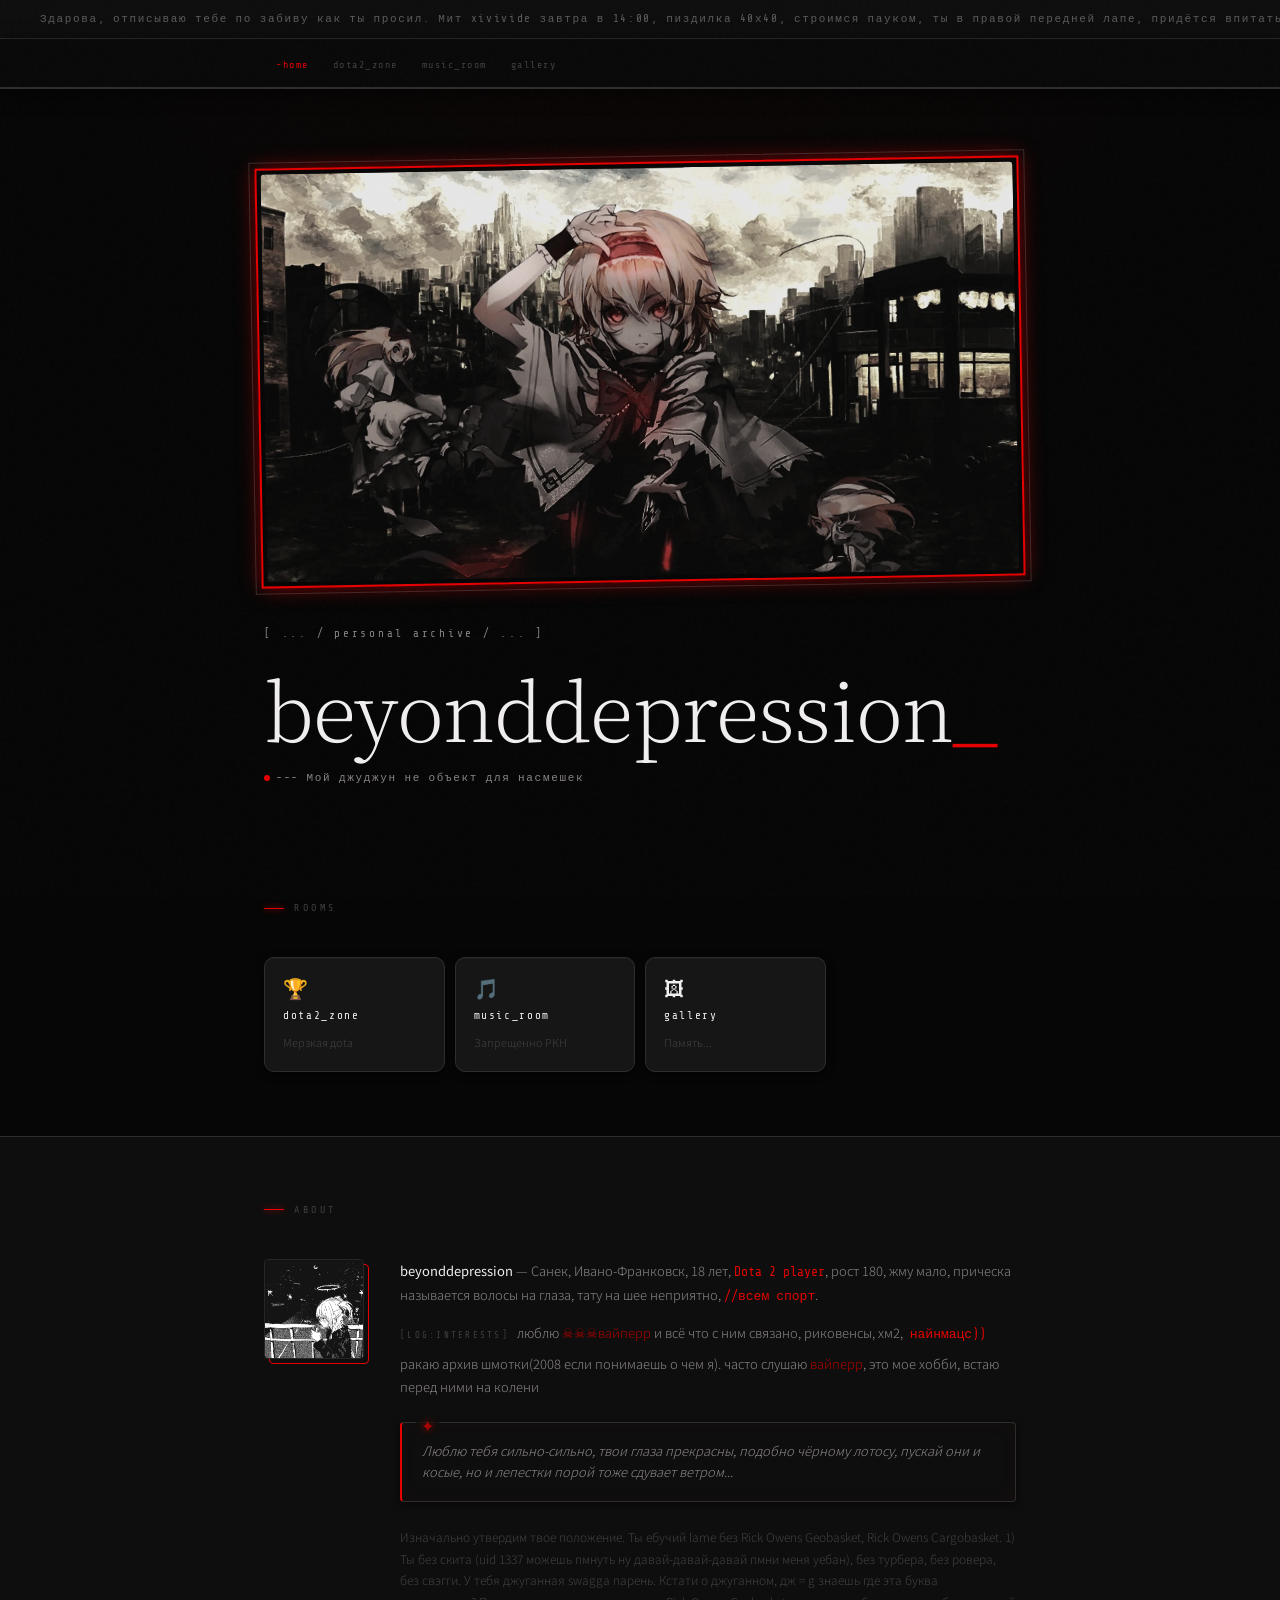
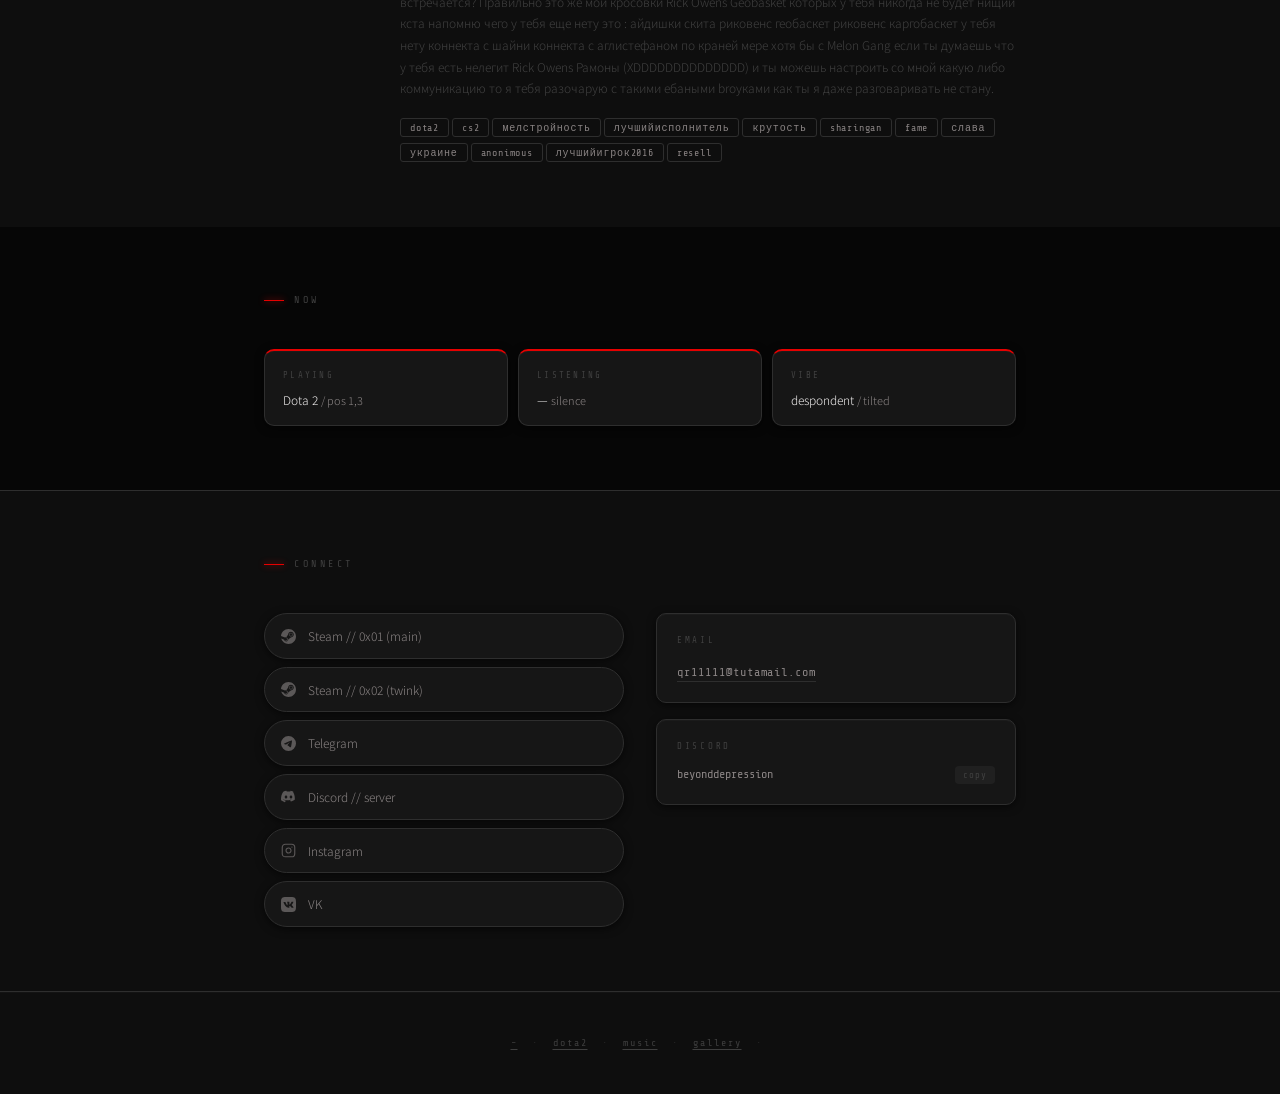
==== commit 93f89096: "new file:   assets/img/games/33 (6).jpg 	modified:   css/music.css" ====
--- a/index.html
+++ b/index.html
@@ -33,7 +33,6 @@
       <li><a href="pages/trophy.html">dota2_zone</a></li>
       <li><a href="pages/music.html">music_room</a></li>
       <li><a href="pages/gallery.html">gallery</a></li>
-      <li><a href="pages/games.html">mini_games</a></li>
     </ul>
     <button class="nav-toggle" id="navToggle" aria-label="menu">
       <svg viewBox="0 0 24 24" fill="none" stroke="currentColor" stroke-width="1.8"><line x1="3" y1="6" x2="21" y2="6"/><line x1="3" y1="12" x2="21" y2="12"/><line x1="3" y1="18" x2="21" y2="18"/></svg>
@@ -44,7 +43,6 @@
     <a href="pages/trophy.html">dota2_zone</a>
     <a href="pages/music.html">music_room</a>
     <a href="pages/gallery.html">gallery</a>
-    <a href="pages/games.html">mini_games</a>
   </div>
 </nav>
 
@@ -81,17 +79,12 @@
       <a class="room-card" href="pages/music.html">
         <span class="room-icon">🎵</span>
         <span class="room-name">music_room</span>
-        <span class="room-desc">Экзuстенцuальный крuзuс</span>
+        <span class="room-desc">Запрещенно РКН</span>
       </a>
       <a class="room-card" href="pages/gallery.html">
         <span class="room-icon">🖼</span>
         <span class="room-name">gallery</span>
-        <span class="room-desc">Здоровья погuбшuм</span>
-      </a>
-      <a class="room-card" href="pages/games.html">
-        <span class="room-icon">🎮</span>
-        <span class="room-name">mini_games</span>
-        <span class="room-desc">Запрещенно РКН</span>
+        <span class="room-desc">Память...</span>
       </a>
     </div>
   </div>
@@ -183,8 +176,6 @@
             <button class="copy-btn" id="copyDiscord">copy</button>
           </div>
         </div>
-
-
       </div>
     </div>
   </div>
@@ -199,7 +190,6 @@
       <a href="pages/trophy.html">dota2</a> &nbsp;·&nbsp;
       <a href="pages/music.html">music</a> &nbsp;·&nbsp;
       <a href="pages/gallery.html">gallery</a> &nbsp;·&nbsp;
-      <a href="pages/games.html">games</a>
     </p>
   </div>
 </footer>
--- a/css/base.css
+++ b/css/base.css
@@ -1,40 +1,27 @@
-*, *::before, *::after { box-sizing: border-box; margin: 0; padding: 0; }
+*,*::before,*::after { box-sizing: border-box; margin: 0; padding: 0; }
 
-/* ── VARIABLES ─────────────────────────────────── */
 :root {
-  /* Backgrounds — wider contrast steps so layers actually read */
   --bg:      #060606;
   --bg2:     #0e0e0e;
   --bg3:     #161616;
   --bg4:     #202020;
-
-  /* Text */
   --text:    #f0eeee;
   --muted:   #8a8484;
   --dim:     #404040;
-
-  /* Accents */
   --accent:  #e60000;
   --accent2: #5c5c5c;
-  --accent-glow: rgba(230, 0, 0, 0.12);
-
-  /* Borders */
+  --accent-glow: rgba(230,0,0,0.12);
   --line:    #202020;
   --line2:   #2e2e2e;
-
-  /* Fonts */
   --mono:    'Share Tech Mono', monospace;
   --serif:   'Noto Serif JP', serif;
   --sans:    'Noto Sans JP', sans-serif;
   --radius:  10px;
-
-  /* Shadows */
-  --shadow-sm:  0 2px 8px rgba(0,0,0,0.5);
-  --shadow-md:  0 4px 20px rgba(0,0,0,0.6), 0 1px 4px rgba(0,0,0,0.4);
-  --shadow-lg:  0 8px 40px rgba(0,0,0,0.7), 0 2px 8px rgba(0,0,0,0.5);
+  --shadow-sm: 0 2px 8px  rgba(0,0,0,0.6);
+  --shadow-md: 0 4px 24px rgba(0,0,0,0.75), 0 1px 4px rgba(0,0,0,0.5);
+  --shadow-lg: 0 8px 44px rgba(0,0,0,0.88), 0 2px 8px rgba(0,0,0,0.6);
 }
 
-/* ── BASE ──────────────────────────────────────── */
 html { scroll-behavior: smooth; }
 
 body {
@@ -45,234 +32,78 @@
   font-size: 14px;
   line-height: 1.8;
   min-height: 100vh;
-  /* Subtle ambient warmth at the top */
-  background-image:
-    radial-gradient(ellipse 80% 40% at 50% -10%, rgba(230,0,0,0.04) 0%, transparent 70%);
+  user-select: none;
+  -webkit-user-select: none;
+  background-image: radial-gradient(ellipse 80% 40% at 50% -10%, rgba(230,0,0,0.04) 0%, transparent 70%);
 }
 
-/* ── SCROLLBAR ─────────────────────────────────── */
 ::-webkit-scrollbar { width: 3px; }
 ::-webkit-scrollbar-track { background: var(--bg); }
 ::-webkit-scrollbar-thumb { background: var(--line2); border-radius: 2px; }
 ::-webkit-scrollbar-thumb:hover { background: var(--accent2); }
 
-/* ── SELECTION ─────────────────────────────────── */
-::selection { background: var(--accent); color: #000; }
+::selection { background: transparent; }
 
-/* ── GRAIN OVERLAY ─────────────────────────────── */
 body::before {
   content: '';
-  position: fixed;
-  inset: 0;
-  background-image: url("data:image/svg+xml,%3Csvg viewBox='0 0 256 256' xmlns='http://www.w3.org/2000/svg'%3E%3Cfilter id='noise'%3E%3CfeTurbulence type='fractalNoise' baseFrequency='0.9' numOctaves='4' stitchTiles='stitch'/%3E%3C/filter%3E%3Crect width='100%25' height='100%25' filter='url(%23noise)' opacity='0.035'/%3E%3C/svg%3E");
-  pointer-events: none;
-  z-index: 9999;
-  opacity: .45;
+  position: fixed; inset: 0;
+  background-image: url("data:image/svg+xml,%3Csvg viewBox='0 0 256 256' xmlns='http://www.w3.org/2000/svg'%3E%3Cfilter id='n'%3E%3CfeTurbulence type='fractalNoise' baseFrequency='0.9' numOctaves='4' stitchTiles='stitch'/%3E%3C/filter%3E%3Crect width='100%25' height='100%25' filter='url(%23n)' opacity='0.035'/%3E%3C/svg%3E");
+  pointer-events: none; z-index: 9999; opacity: .45;
 }
 
-/* ── RAIN CANVAS ───────────────────────────────── */
-.rain-canvas {
-  position: fixed;
-  top: 0; left: 0;
-  width: 100%; height: 100%;
-  pointer-events: none;
-  z-index: 0;
-  opacity: 0.025;
-}
-
+.rain-canvas { position: fixed; top: 0; left: 0; width: 100%; height: 100%; pointer-events: none; z-index: 0; opacity: 0.025; }
 .content-layer { position: relative; z-index: 1; }
 
-/* ── LAYOUT ────────────────────────────────────── */
-.container {
-  max-width: 800px;
-  margin: 0 auto;
-  padding: 0 24px;
-}
-.container--wide {
-  max-width: 1040px;
-  margin: 0 auto;
-  padding: 0 24px;
-}
+.container       { max-width: 800px;  margin: 0 auto; padding: 0 24px; }
+.container--wide { max-width: 1040px; margin: 0 auto; padding: 0 24px; }
 
-/* ── MARQUEE ───────────────────────────────────── */
 .marquee-wrap {
   overflow: hidden;
-  border-bottom: 1px solid var(--line);
+  border-bottom: 1px solid var(--line2);
   padding: 9px 0;
   background: var(--bg2);
   box-shadow: 0 1px 0 rgba(255,255,255,0.02);
 }
-.marquee-track {
-  display: flex;
-  white-space: nowrap;
-  width: max-content;
-  animation: marquee 72s linear infinite;
-}
-.marquee-track span {
-  font-family: var(--mono);
-  font-size: 11px;
-  color: var(--accent2);
-  padding: 0 40px;
-  letter-spacing: 0.15em;
-}
-.marquee-track span em {
-  color: var(--accent);
-  font-style: normal;
-}
+.marquee-track { display: flex; white-space: nowrap; width: max-content; animation: marquee 72s linear infinite; }
+.marquee-track span { font-family: var(--mono); font-size: 11px; color: var(--accent2); padding: 0 40px; letter-spacing: 0.15em; }
+@media (max-width: 768px) { .marquee-track { animation-duration: 58s; } }
+@keyframes marquee { from { transform: translateX(0); } to { transform: translateX(-50%); } }
 
-@media (max-width: 768px) {
-  .marquee-track { animation-duration: 58s; }
-}
-
-@keyframes marquee {
-  from { transform: translateX(0); }
-  to   { transform: translateX(-50%); }
-}
-
-/* ── NAVIGATION ────────────────────────────────── */
 .site-nav {
-  border-bottom: 1px solid var(--line);
-  /* Slightly lighter than body so it visually separates */
-  background: rgba(14, 14, 14, 0.92);
-  position: sticky;
-  top: 0;
-  z-index: 100;
+  border-bottom: 1px solid var(--line2);
+  background: rgba(10,10,10,0.94);
+  position: sticky; top: 0; z-index: 100;
   backdrop-filter: blur(12px);
   -webkit-backdrop-filter: blur(12px);
-  box-shadow: 0 1px 0 var(--line), 0 4px 16px rgba(0,0,0,0.4);
+  box-shadow: 0 1px 0 var(--line2), 0 4px 20px rgba(0,0,0,0.6);
 }
-.nav-inner {
-  max-width: 800px;
-  margin: 0 auto;
-  padding: 0 24px;
-  display: flex;
-  align-items: center;
-  justify-content: space-between;
-  height: 48px;
-}
-.nav-links {
-  display: flex;
-  align-items: center;
-  gap: 0;
-  list-style: none;
-}
-.nav-links li a {
-  font-family: var(--mono);
-  font-size: 10px;
-  color: var(--dim);
-  text-decoration: none;
-  letter-spacing: 0.15em;
-  padding: 6px 12px;
-  border-radius: 4px;
-  transition: color .2s, background .2s;
-  display: flex;
-  align-items: center;
-  gap: 6px;
-}
-.nav-links li a:hover {
-  color: var(--text);
-  background: var(--bg3);
-}
+.nav-inner { max-width: 800px; margin: 0 auto; padding: 0 24px; display: flex; align-items: center; justify-content: space-between; height: 48px; }
+.nav-links { display: flex; align-items: center; list-style: none; }
+.nav-links li a { font-family: var(--mono); font-size: 10px; color: var(--dim); text-decoration: none; letter-spacing: 0.15em; padding: 6px 12px; border-radius: 4px; transition: color .2s, background .2s; }
+.nav-links li a:hover { color: var(--text); background: var(--bg3); }
 .nav-links li a.active { color: var(--accent); }
-.nav-links li a .nav-icon { width: 13px; height: 13px; opacity: .6; }
+.nav-toggle { display: none; background: none; border: none; color: var(--muted); cursor: pointer; padding: 4px; }
+.nav-toggle svg { width: 18px; height: 18px; }
+.nav-mobile { display: none; flex-direction: column; border-top: 1px solid var(--line2); padding: 8px 0; background: var(--bg2); }
+.nav-mobile a { font-family: var(--mono); font-size: 11px; color: var(--dim); text-decoration: none; letter-spacing: 0.15em; padding: 10px 24px; border-bottom: 1px solid var(--line); transition: color .2s, background .2s; }
+.nav-mobile a:hover, .nav-mobile a.active { color: var(--accent); background: rgba(230,0,0,0.04); }
+.nav-mobile.open { display: flex; }
+@media (max-width: 640px) { .nav-links { display: none; } .nav-toggle { display: block; } }
 
-.nav-toggle {
-  display: none;
-  background: none;
-  border: none;
-  color: var(--muted);
-  cursor: pointer;
-  padding: 4px;
-}
-.nav-toggle svg { width: 18px; height: 18px; }
-.nav-mobile {
-  display: none;
-  flex-direction: column;
-  border-top: 1px solid var(--line);
-  padding: 8px 0;
-  background: var(--bg2);
-}
-.nav-mobile a {
-  font-family: var(--mono);
-  font-size: 11px;
-  color: var(--dim);
-  text-decoration: none;
-  letter-spacing: 0.15em;
-  padding: 10px 24px;
-  border-bottom: 1px solid var(--line);
-  transition: color .2s, background .2s;
-}
-.nav-mobile a:hover,
-.nav-mobile a.active {
-  color: var(--accent);
-  background: rgba(230,0,0,0.04);
-}
-.nav-mobile.open { display: flex; }
+section { border-top: 1px solid var(--line2); padding: 64px 0; }
+section:first-of-type { border-top: none; }
+section:nth-of-type(even) { background: var(--bg2); }
 
-@media (max-width: 640px) {
-  .nav-links { display: none; }
-  .nav-toggle { display: block; }
-}
+.sec-label { font-family: var(--mono); font-size: 10px; text-transform: uppercase; letter-spacing: 0.35em; color: var(--dim); margin-bottom: 40px; display: flex; align-items: center; gap: 10px; }
+.sec-label::before { content: ''; display: block; width: 20px; height: 1px; background: var(--accent); flex-shrink: 0; box-shadow: 0 0 6px var(--accent); }
 
-/* ── SECTIONS ───────────────────────────────────── */
-section {
-  border-top: 1px solid var(--line);
-  padding: 64px 0;
-  /* Subtle alternating depth — odd sections breathe from the bg */
-}
-section:first-of-type { border-top: none; }
-
-/* Every other section gets a barely-perceptible tinted background
-   so the page doesn't feel like one flat wall */
-section:nth-of-type(even) {
-  background: linear-gradient(180deg, rgba(22,22,22,0.5) 0%, transparent 100%);
-}
-
-/* ── SECTION LABEL ──────────────────────────────── */
-.sec-label {
-  font-family: var(--mono);
-  font-size: 10px;
-  text-transform: uppercase;
-  letter-spacing: 0.35em;
-  color: var(--dim);
-  margin-bottom: 40px;
-  display: flex;
-  align-items: center;
-  gap: 10px;
-}
-.sec-label::before {
-  content: '';
-  display: block;
-  width: 20px;
-  height: 1px;
-  background: var(--accent);
-  flex-shrink: 0;
-  box-shadow: 0 0 6px var(--accent);
-}
-
-/* ── TYPOGRAPHY ─────────────────────────────────── */
-h1, h2, h3 {
-  font-family: var(--serif);
-  font-weight: 200;
-  letter-spacing: 0.08em;
-}
+h1,h2,h3 { font-family: var(--serif); font-weight: 200; letter-spacing: 0.08em; }
 a { color: var(--text); text-decoration: none; }
 a:hover { color: var(--accent); }
 
-/* ── FADE-IN ────────────────────────────────────── */
-.fade-in {
-  opacity: 0;
-  transform: translateY(16px);
-  transition: opacity .65s ease, transform .65s ease;
-}
+.fade-in { opacity: 0; transform: translateY(16px); transition: opacity .65s ease, transform .65s ease; }
 .fade-in.visible { opacity: 1; transform: translateY(0); }
-
-/* stagger children */
-.stagger > * {
-  opacity: 0;
-  transform: translateY(12px);
-  transition: opacity .5s ease, transform .5s ease;
-}
+.stagger > * { opacity: 0; transform: translateY(12px); transition: opacity .5s ease, transform .5s ease; }
 .stagger.visible > *:nth-child(1) { transition-delay: .05s; }
 .stagger.visible > *:nth-child(2) { transition-delay: .12s; }
 .stagger.visible > *:nth-child(3) { transition-delay: .19s; }
@@ -282,213 +113,59 @@
 .stagger.visible > *:nth-child(n+7) { transition-delay: .46s; }
 .stagger.visible > * { opacity: 1; transform: translateY(0); }
 
-/* ── CARD ───────────────────────────────────────── */
 .card {
   background: var(--bg3);
-  /* Top edge highlight — gives the card a "lifted" look */
   border: 1px solid var(--line2);
-  border-top-color: var(--line2);
-  border-radius: var(--radius);
-  padding: 24px;
-  box-shadow: var(--shadow-md);
-  /* Interior gradient — faint lighter top */
+  border-radius: var(--radius); padding: 24px;
+  box-shadow: var(--shadow-md), inset 0 1px 0 rgba(255,255,255,0.03);
   background-image: linear-gradient(160deg, rgba(255,255,255,0.025) 0%, transparent 50%);
   transition: border-color .25s, box-shadow .25s, transform .2s;
 }
-.card:hover {
-  border-color: #363636;
-  box-shadow: var(--shadow-lg);
-  transform: translateY(-1px);
-}
+.card:hover { border-color: #3a3a3a; box-shadow: var(--shadow-lg), inset 0 1px 0 rgba(255,255,255,0.05); transform: translateY(-1px); }
 
-/* ── STATUS DOT ─────────────────────────────────── */
-.status-dot {
-  display: inline-block;
-  width: 6px; height: 6px;
-  border-radius: 50%;
-  background: var(--accent);
-  animation: pulse-dot 2.4s ease-in-out infinite;
-  vertical-align: middle;
-  margin-right: 6px;
-}
-@keyframes pulse-dot {
-  0%,100% { opacity: 1; box-shadow: 0 0 0 0 rgba(230,0,0,0.6); }
-  50%      { opacity: .5; box-shadow: 0 0 0 5px transparent; }
-}
+.status-dot { display: inline-block; width: 6px; height: 6px; border-radius: 50%; background: var(--accent); animation: pulse-dot 2.4s ease-in-out infinite; vertical-align: middle; margin-right: 6px; }
+@keyframes pulse-dot { 0%,100%{opacity:1;box-shadow:0 0 0 0 rgba(230,0,0,0.6)} 50%{opacity:.5;box-shadow:0 0 0 5px rgba(230,0,0,0)} }
 
-/* ── FOOTER ─────────────────────────────────────── */
-.site-footer {
-  border-top: 1px solid var(--line);
-  padding: 40px 0;
-  text-align: center;
-  background: var(--bg2);
-}
-.footer-text {
-  font-family: var(--mono);
-  font-size: 10px;
-  color: #303030;
-  letter-spacing: 0.2em;
-  line-height: 2.2;
-}
+.site-footer { border-top: 1px solid var(--line2); padding: 40px 0; text-align: center; background: var(--bg2); box-shadow: inset 0 1px 0 rgba(255,255,255,0.02); }
+.footer-text { font-family: var(--mono); font-size: 10px; color: #303030; letter-spacing: 0.2em; line-height: 2.2; }
 .footer-text a { color: #3e3e3e; text-decoration: underline; text-underline-offset: 3px; }
 .footer-text a:hover { color: var(--accent); }
 
-/* ── PAGE HEADER ────────────────────────────────── */
-.page-header {
-  padding: 56px 0 48px;
-}
-.page-header-label {
-  font-family: var(--mono);
-  font-size: 10px;
-  letter-spacing: 0.3em;
-  color: var(--accent);
-  text-transform: uppercase;
-  margin-bottom: 12px;
-}
-.page-header-title {
-  font-family: var(--serif);
-  font-size: clamp(28px, 5vw, 48px);
-  font-weight: 200;
-  letter-spacing: 0.05em;
-  line-height: 1.1;
-  margin-bottom: 12px;
-}
-.page-header-sub {
-  font-size: 12px;
-  color: var(--muted);
-  font-family: var(--mono);
-  letter-spacing: 0.1em;
-}
+.page-header { padding: 56px 0 48px; }
+.page-header-label { font-family: var(--mono); font-size: 10px; letter-spacing: 0.3em; color: var(--accent); text-transform: uppercase; margin-bottom: 12px; }
+.page-header-title { font-family: var(--serif); font-size: clamp(28px,5vw,48px); font-weight: 200; letter-spacing: 0.05em; line-height: 1.1; margin-bottom: 12px; }
+.page-header-sub   { font-size: 12px; color: var(--muted); font-family: var(--mono); letter-spacing: 0.1em; }
 
-/* ── KV TABLE ───────────────────────────────────── */
-.kv-table {
-  width: 100%;
-  border-collapse: collapse;
-}
-.kv-table tr { border-bottom: 1px solid var(--line); }
+.kv-table { width: 100%; border-collapse: collapse; }
+.kv-table tr { border-bottom: 1px solid var(--line2); }
 .kv-table tr:last-child { border-bottom: none; }
 .kv-table td { padding: 10px 0; font-size: 12px; vertical-align: top; }
-.kv-table td:first-child {
-  color: var(--muted);
-  font-family: var(--mono);
-  letter-spacing: 0.08em;
-  width: 40%;
-  padding-right: 16px;
-}
-.kv-table td:last-child { color: var(--text); }
-.val-red { color: var(--accent) !important; font-family: var(--mono); }
+.kv-table td:first-child { color: var(--muted); font-family: var(--mono); letter-spacing: 0.08em; width: 40%; padding-right: 16px; }
+.val-red   { color: var(--accent) !important; font-family: var(--mono); }
 .val-muted { color: var(--dim) !important; font-style: italic; }
-.val-loading {
-  color: var(--muted) !important;
-  font-style: italic;
-  animation: blink .9s step-end infinite;
-}
+.val-loading { color: var(--muted) !important; font-style: italic; animation: blink .9s step-end infinite; }
 @keyframes blink { 50% { opacity: 0; } }
 
-/* ── GLITCH ─────────────────────────────────────── */
 .glitch { position: relative; display: inline-block; }
-.glitch:hover::before,
-.glitch:hover::after {
-  content: attr(data-text);
-  position: absolute;
-  top: 0; left: 0;
-  width: 100%;
-  overflow: hidden;
-}
-.glitch:hover::before {
-  color: #e60000;
-  clip-path: polygon(0 30%, 100% 30%, 100% 55%, 0 55%);
-  transform: translateX(-3px);
-  animation: g1 .15s step-end infinite;
-}
-.glitch:hover::after {
-  color: #00ffff;
-  clip-path: polygon(0 65%, 100% 65%, 100% 80%, 0 80%);
-  transform: translateX(3px);
-  animation: g2 .2s step-end infinite;
-  opacity: .35;
-}
+.glitch:hover::before,.glitch:hover::after { content: attr(data-text); position: absolute; top: 0; left: 0; width: 100%; overflow: hidden; }
+.glitch:hover::before { color: #e60000; clip-path: polygon(0 30%,100% 30%,100% 55%,0 55%); transform: translateX(-3px); animation: g1 .15s step-end infinite; }
+.glitch:hover::after  { color: #00ffff; clip-path: polygon(0 65%,100% 65%,100% 80%,0 80%); transform: translateX(3px);  animation: g2 .2s  step-end infinite; opacity: .35; }
 @keyframes g1 { 0%,100%{transform:translateX(-3px)} 50%{transform:translateX(3px)} }
 @keyframes g2 { 0%,100%{transform:translateX(3px)}  50%{transform:translateX(-3px)} }
 
-/* ── CURSOR BLINK ───────────────────────────────── */
-.cursor::after {
-  content: '_';
-  animation: blink 1s step-end infinite;
-  color: var(--accent);
-}
+.cursor::after { content: '_'; animation: blink 1s step-end infinite; color: var(--accent); }
 
-/* ── TAGS ───────────────────────────────────────── */
 .tag-list { display: flex; flex-wrap: wrap; gap: 6px; margin-top: 16px; }
-.tag {
-  font-family: var(--mono);
-  font-size: 10px;
-  border: 1px solid var(--line2);
-  color: var(--muted);
-  padding: 3px 9px;
-  border-radius: 3px;
-  letter-spacing: 0.08em;
-  transition: border-color .2s, color .2s, background .2s;
-  user-select: none;
-  -webkit-user-select: none;
-}
-.tag:hover {
-  border-color: var(--accent2);
-  color: var(--text);
-  background: rgba(255,255,255,0.03);
-  animation: mini-glitch 0.2s linear infinite;
-}
+.tag { font-family: var(--mono); font-size: 10px; border: 1px solid var(--line2); color: var(--muted); padding: 3px 9px; border-radius: 3px; letter-spacing: 0.08em; transition: border-color .2s, color .2s, background .2s; }
+.tag:hover { border-color: var(--accent2); color: var(--text); background: rgba(255,255,255,0.03); animation: mini-glitch 0.2s linear infinite; }
+@keyframes mini-glitch { 0%{text-shadow:-1px 0 #fff,1px 0 #e60000} 50%{text-shadow:1px 0 #fff,-1px 0 #e60000} 100%{text-shadow:0 0 0 transparent} }
 
-@keyframes mini-glitch {
-  0%   { text-shadow: -1px 0 #fff, 1px 0 #e60000; }
-  50%  { text-shadow: 1px 0 #fff, -1px 0 #e60000; }
-  100% { text-shadow: 0 0 0 transparent; }
-}
-
-/* ── ABOUT QUOTE ────────────────────────────────── */
-.about-quote {
-  margin: 24px 0;
-  padding: 18px 20px;
-  background: var(--bg2);
-  border: 1px solid var(--line2);
-  border-left: 2px solid var(--accent);
-  border-radius: 4px;
-  position: relative;
-  box-shadow: var(--shadow-sm), inset 0 0 20px rgba(230,0,0,0.03);
-  transition: border-color .3s, box-shadow .3s;
-}
-.about-quote::before {
-  content: '✦';
-  font-family: var(--mono);
-  font-size: 16px;
-  color: var(--accent);
-  position: absolute;
-  top: -10px;
-  left: 14px;
-  background: var(--bg2);
-  padding: 0 5px;
-  opacity: 0.7;
-  text-shadow: 0 0 8px var(--accent);
-}
-.about-quote p {
-  color: var(--muted);
-  font-size: 13px;
-  line-height: 1.6;
-  margin: 0 !important;
-  font-style: italic;
-  transition: color .3s;
-}
-.about-quote:hover {
-  border-left-color: var(--accent);
-  box-shadow: var(--shadow-md), inset 0 0 30px rgba(230,0,0,0.05);
-}
+.about-quote { margin: 24px 0; padding: 18px 20px; background: var(--bg2); border: 1px solid var(--line2); border-left: 2px solid var(--accent); border-radius: 4px; position: relative; box-shadow: var(--shadow-sm), inset 0 0 20px rgba(230,0,0,0.03); transition: border-color .3s, box-shadow .3s; }
+.about-quote::before { content: '✦'; font-family: var(--mono); font-size: 16px; color: var(--accent); position: absolute; top: -10px; left: 14px; background: var(--bg2); padding: 0 5px; opacity: 0.7; text-shadow: 0 0 8px var(--accent); }
+.about-quote p { color: var(--muted); font-size: 13px; line-height: 1.6; margin: 0 !important; font-style: italic; transition: color .3s; }
+.about-quote:hover { box-shadow: var(--shadow-md), inset 0 0 30px rgba(230,0,0,0.05); }
 .about-quote:hover p { color: var(--text); }
 
-/* ── UTILITY VALUES ─────────────────────────────── */
 .val-viperr { color: #aa0000 !important; }
 
-/* ── RESPONSIVE ─────────────────────────────────── */
-@media (max-width: 600px) {
-  section { padding: 48px 0; }
-  .page-header { padding: 40px 0 32px; }
-}+@media (max-width: 600px) { section { padding: 48px 0; } .page-header { padding: 40px 0 32px; } }
--- a/css/index.css
+++ b/css/index.css
@@ -1,309 +1,122 @@
 header { padding: 80px 0 0; }
 
-    .hero-image-wrap {
-      max-width: fit-content;
-      margin: 0 auto 48px;
-      position: relative;
-      display: block;
-      transform: rotate(-1deg); 
-      user-select: none;
-    }
+.hero-image-wrap { max-width: fit-content; margin: 0 auto 48px; position: relative; display: block; transform: rotate(-1deg); user-select: none; }
+.hero-image-wrap::before { content: ''; position: absolute; inset: -6px; border: 2px solid var(--accent); box-shadow: 0 0 20px rgba(230,0,0,0.5); z-index: -1; pointer-events: none; animation: frame-flicker 3s infinite linear; }
+.hero-image-wrap::after  { content: ''; position: absolute; inset: -12px; border: 1px solid var(--line2); z-index: -2; pointer-events: none; }
+.hero-image { width: 100%; height: auto; display: block; object-fit: cover; filter: grayscale(0.5) contrast(1.1); border-radius: 4px; opacity: 0.9; }
+@keyframes frame-flicker {
+  0%,100% { opacity:1;  box-shadow:0 0 20px rgba(230,0,0,0.5); }
+  10%      { opacity:.8; box-shadow:0 0 5px  rgba(230,0,0,0.2); }
+  15%      { opacity:1;  box-shadow:0 0 25px rgba(230,0,0,0.6); }
+  20%      { opacity:.9; box-shadow:0 0 10px rgba(230,0,0,0.3); }
+}
 
-    .hero-image-wrap::before {
-      content: '';
-      position: absolute;
-      inset: -6px; 
-      border: 2px solid var(--accent); 
-      box-shadow: 0 0 20px rgba(230, 0, 0, 0.5); 
-      z-index: -1;
-      pointer-events: none;
-      animation: frame-flicker 3s infinite linear; 
-    }
+.hero-sub    { font-family: var(--mono); font-size: 11px; color: var(--muted); letter-spacing: 0.25em; margin-bottom: 24px; }
+.hero-title  { font-family: var(--serif); font-size: clamp(40px, 9vw, 80px); font-weight: 200; letter-spacing: -0.01em; line-height: 1; margin-bottom: 20px; }
+.hero-status { font-family: var(--mono); font-size: 11px; color: var(--muted); letter-spacing: 0.15em; margin-bottom: 48px; }
 
-    .hero-image-wrap::after {
-      content: '';
-      position: absolute;
-      inset: -12px; 
-      border: 1px solid var(--line2); 
-      z-index: -2;
-      pointer-events: none;
-    }
+/* ROOMS */
+.rooms-grid {
+  display: grid;
+  grid-template-columns: repeat(auto-fill, minmax(160px, 1fr));
+  gap: 10px;
+  margin-top: 8px;
+}
+.room-card {
+  display: flex; flex-direction: column; gap: 8px;
+  padding: 20px 18px;
+  /* bg4 on bg (section is odd = bg) → clear step up */
+  background: var(--bg3);
+  border: 1px solid var(--line2);
+  border-radius: var(--radius);
+  text-decoration: none; color: var(--text);
+  box-shadow: var(--shadow-sm), inset 0 1px 0 rgba(255,255,255,0.025);
+  transition: border-color .25s, background .25s, transform .2s, box-shadow .25s;
+  position: relative; overflow: hidden;
+}
+.room-card::after {
+  content: ''; position: absolute; bottom: 0; left: 0;
+  width: 0; height: 2px;
+  background: var(--accent);
+  transition: width .3s ease;
+}
+.room-card:hover {
+  border-color: #3a3a3a;
+  background: var(--bg4);
+  transform: translateY(-2px);
+  color: var(--text);
+  box-shadow: var(--shadow-md), inset 0 1px 0 rgba(255,255,255,0.04);
+}
+.room-card:hover::after { width: 100%; }
+.room-icon { font-size: 20px; line-height: 1; }
+.room-name { font-family: var(--mono); font-size: 11px; letter-spacing: 0.15em; color: var(--text); }
+.room-desc { font-size: 11px; color: var(--dim); line-height: 1.5; }
 
-    .hero-image {
-      width: 100%;
-      height: auto;
-      display: block;
-      object-fit: cover;
-      filter: grayscale(0.5) contrast(1.1); 
-      border-radius: 4px; 
-      opacity: 0.9; 
-    }
+/* ABOUT */
+.about-grid { display: grid; grid-template-columns: 100px 1fr; gap: 36px; align-items: start; }
+@media (max-width: 500px) { .about-grid { grid-template-columns: 1fr; } }
 
-    @keyframes frame-flicker {
-      0%, 100% { opacity: 1; box-shadow: 0 0 20px rgba(230, 0, 0, 0.5); }
-      10% { opacity: 0.8; box-shadow: 0 0 5px rgba(230, 0, 0, 0.2); }
-      15% { opacity: 1; box-shadow: 0 0 25px rgba(230, 0, 0, 0.6); }
-      20% { opacity: 0.9; box-shadow: 0 0 10px rgba(230, 0, 0, 0.3); }
-      50% { opacity: 1; box-shadow: 0 0 20px rgba(230, 0, 0, 0.5); }
-    }
+.avatar-wrap { position: relative; width: 100px; height: 100px; isolation: isolate; }
+.avatar { width: 100%; height: 100%; display: block; object-fit: cover; filter: grayscale(1) contrast(1.1); border: 1px solid var(--line2); border-radius: 4px; }
+.avatar-wrap::after { content: ''; position: absolute; top: 5px; left: 5px; width: 100%; height: 100%; border: 1px solid var(--accent); border-radius: 4px; pointer-events: none; z-index: -1; }
 
-    .hero-sub {
-      font-family: var(--mono);
-      font-size: 11px;
-      color: var(--muted);
-      letter-spacing: 0.25em;
-      margin-bottom: 24px;
-    }
-    .hero-title {
-      font-family: var(--serif);
-      font-size: clamp(40px, 9vw, 80px);
-      font-weight: 200;
-      letter-spacing: -0.01em;
-      line-height: 1;
-      margin-bottom: 20px;
-    }
-    .hero-status {
-      font-family: var(--mono);
-      font-size: 11px;
-      color: var(--muted);
-      letter-spacing: 0.15em;
-      margin-bottom: 48px;
-    }
+.about-text p { color: var(--muted); font-size: 13px; margin-bottom: 14px; }
+.about-text p strong { color: var(--text); font-weight: 400; }
 
-    /* Nav rooms */
-    .rooms-grid {
-      display: grid;
-      grid-template-columns: repeat(auto-fill, minmax(160px, 1fr));
-      gap: 10px;
-      margin-top: 8px;
-    }
-    .room-card {
-      display: flex;
-      flex-direction: column;
-      gap: 8px;
-      padding: 20px 18px;
-      background: var(--bg3);
-      border: 1px solid var(--line);
-      border-radius: var(--radius);
-      text-decoration: none;
-      color: var(--text);
-      transition: border-color .25s, background .25s, transform .2s;
-      position: relative;
-      overflow: hidden;
-    }
-    .room-card::after {
-      content: '';
-      position: absolute;
-      bottom: 0; left: 0;
-      width: 0; height: 1px;
-      background: var(--accent);
-      transition: width .3s ease;
-    }
-    .room-card:hover { border-color: var(--line2); background: var(--bg4); transform: translateY(-2px); color: var(--text); }
-    .room-card:hover::after { width: 100%; }
-    .room-icon { font-size: 20px; line-height: 1; }
-    .room-name {
-      font-family: var(--mono);
-      font-size: 11px;
-      letter-spacing: 0.15em;
-      color: var(--text);
-    }
-    .room-desc {
-      font-size: 11px;
-      color: var(--dim);
-      line-height: 1.5;
-    }
+/* NOW */
+.now-grid { display: grid; grid-template-columns: repeat(auto-fill, minmax(200px, 1fr)); gap: 10px; }
+.now-card {
+  padding: 16px 18px;
+  /* even section has bg2, so bg3 card reads clearly */
+  background: var(--bg3);
+  border: 1px solid var(--line2);
+  border-top: 2px solid var(--accent);
+  border-radius: var(--radius);
+  box-shadow: var(--shadow-sm), inset 0 1px 0 rgba(255,255,255,0.025);
+}
+.now-card-label { font-family: var(--mono); font-size: 9px; letter-spacing: 0.25em; color: var(--dim); text-transform: uppercase; margin-bottom: 8px; }
+.now-card-value { font-size: 12px; color: var(--text); line-height: 1.5; }
+.now-card-value span { color: var(--muted); font-size: 11px; }
 
-    /* About */
-    .about-grid {
-      display: grid;
-      grid-template-columns: 100px 1fr;
-      gap: 36px;
-      align-items: start;
-    }
-    @media (max-width: 500px) { .about-grid { grid-template-columns: 1fr; } }
+/* CONNECT */
+.connect-grid { display: grid; grid-template-columns: 1fr 1fr; gap: 32px; }
+@media (max-width: 560px) { .connect-grid { grid-template-columns: 1fr; } }
 
-    .avatar-wrap {
-      position: relative;
-      width: 100px;
-      height: 100px;
-      isolation: isolate;
-   }
+.socials-list { display: flex; flex-direction: column; gap: 8px; }
+.social-pill {
+  display: flex; align-items: center; gap: 12px;
+  padding: 11px 16px; border-radius: 999px;
+  border: 1px solid var(--line2);
+  background: var(--bg3);
+  color: var(--muted); font-family: var(--sans); font-size: 12px; font-weight: 300;
+  text-decoration: none;
+  box-shadow: var(--shadow-sm);
+  transition: border-color .25s, color .25s, background .25s, box-shadow .25s;
+}
+.social-pill svg { width: 15px; height: 15px; flex-shrink: 0; opacity: .6; transition: opacity .25s; }
+.social-pill:hover { color: var(--text); background: var(--bg4); box-shadow: var(--shadow-md); }
+.social-pill:hover svg { opacity: 1; }
+.social-pill[data-net*="steam"]:hover    { border-color: #c6d4df; color: #c6d4df; }
+.social-pill[data-net="telegram"]:hover  { border-color: #2ca5e0; color: #2ca5e0; }
+.social-pill[data-net="discord"]:hover   { border-color: #5865f2; color: #5865f2; }
+.social-pill[data-net="instagram"]:hover { border-color: #e1306c; color: #e1306c; }
+.social-pill[data-net="vk"]:hover        { border-color: #4c75a3; color: #4c75a3; }
 
-   .avatar {
-     width: 100%;
-     height: 100%;
-     display: block;
-     object-fit: cover;
-     filter: grayscale(1) contrast(1.1);
-     border: 1px solid var(--line2);
-     border-radius: 4px;
-   }
+.contact-col { display: flex; flex-direction: column; gap: 16px; }
+.contact-block {
+  padding: 18px 20px;
+  background: var(--bg3);
+  border: 1px solid var(--line2);
+  border-radius: var(--radius);
+  box-shadow: var(--shadow-sm), inset 0 1px 0 rgba(255,255,255,0.025);
+}
+.contact-block-label { font-family: var(--mono); font-size: 9px; letter-spacing: 0.3em; color: var(--dim); text-transform: uppercase; margin-bottom: 10px; }
 
-   .avatar-wrap::after {
-     content: '';
-     position: absolute;
-     top: 5px;
-     left: 5px;
-     width: 100%;
-     height: 100%;
-     border: 1px solid var(--accent);
-     border-radius: 4px;
-     pointer-events: none;
-     z-index: -1;
-   }
+.email-link { font-family: var(--mono); font-size: 12px; color: var(--muted); text-decoration: none; letter-spacing: 0.08em; border-bottom: 1px solid var(--line2); padding-bottom: 2px; transition: color .2s, border-color .2s; word-break: break-all; }
+.email-link:hover { color: var(--accent); border-color: var(--accent); }
 
-    .about-text p { color: var(--muted); font-size: 13px; margin-bottom: 14px; }
-    .about-text p strong { color: var(--text); font-weight: 400; }
-
-    /* Now section (quick status) */
-    .now-grid {
-      display: grid;
-      grid-template-columns: repeat(auto-fill, minmax(200px, 1fr));
-      gap: 10px;
-    }
-    .now-card {
-      padding: 16px 18px;
-      background: var(--bg3);
-      border: 1px solid var(--line);
-      border-radius: var(--radius);
-    }
-    .now-card-label {
-      font-family: var(--mono);
-      font-size: 9px;
-      letter-spacing: 0.25em;
-      color: var(--dim);
-      text-transform: uppercase;
-      margin-bottom: 8px;
-    }
-    .now-card-value {
-      font-size: 12px;
-      color: var(--text);
-      line-height: 1.5;
-    }
-    .now-card-value span { color: var(--muted); font-size: 11px; }
-
-    /* Connect */
-    .connect-grid {
-      display: grid;
-      grid-template-columns: 1fr 1fr;
-      gap: 32px;
-    }
-    @media (max-width: 560px) { .connect-grid { grid-template-columns: 1fr; } }
-
-    /* Social pills */
-    .socials-list {
-      display: flex;
-      flex-direction: column;
-      gap: 8px;
-    }
-    .social-pill {
-      display: flex;
-      align-items: center;
-      gap: 12px;
-      padding: 11px 16px;
-      border-radius: 999px;
-      border: 1px solid var(--line2);
-      background: var(--bg3);
-      color: var(--muted);
-      font-family: var(--sans);
-      font-size: 12px;
-      font-weight: 300;
-      text-decoration: none;
-      transition: border-color .25s, color .25s, background .25s;
-    }
-    .social-pill svg { width: 15px; height: 15px; flex-shrink: 0; opacity: .6; transition: opacity .25s; }
-    .social-pill:hover { color: var(--text); background: #111; }
-    .social-pill:hover svg { opacity: 1; }
-    .social-pill[data-net="steam"]:hover    { border-color: #c6d4df; color: #c6d4df; }
-    .social-pill[data-net="telegram"]:hover { border-color: #2ca5e0; color: #2ca5e0; }
-    .social-pill[data-net="discord"]:hover  { border-color: #5865f2; color: #5865f2; }
-    .social-pill[data-net="instagram"]:hover{ border-color: #e1306c; color: #e1306c; }
-    .social-pill[data-net="vk"]:hover       { border-color: #4c75a3; color: #4c75a3; }
-
-    /* Contact right col */
-    .contact-col { display: flex; flex-direction: column; gap: 16px; }
-
-    .contact-block {
-      padding: 18px 20px;
-      background: var(--bg3);
-      border: 1px solid var(--line);
-      border-radius: var(--radius);
-    }
-    .contact-block-label {
-      font-family: var(--mono);
-      font-size: 9px;
-      letter-spacing: 0.3em;
-      color: var(--dim);
-      text-transform: uppercase;
-      margin-bottom: 10px;
-    }
-
-    /* Email link */
-    .email-link {
-      font-family: var(--mono);
-      font-size: 12px;
-      color: var(--muted);
-      text-decoration: none;
-      letter-spacing: 0.08em;
-      border-bottom: 1px solid var(--line2);
-      padding-bottom: 2px;
-      transition: color .2s, border-color .2s;
-      word-break: break-all;
-    }
-    .email-link:hover { color: var(--accent); border-color: var(--accent); }
-
-    /* Discord copy widget */
-    .discord-copy {
-      display: flex;
-      align-items: center;
-      gap: 10px;
-      cursor: pointer;
-    }
-    .discord-tag {
-      font-family: var(--mono);
-      font-size: 12px;
-      color: var(--muted);
-      flex: 1;
-    }
-    .copy-btn {
-      font-family: var(--mono);
-      font-size: 9px;
-      letter-spacing: 0.1em;
-      color: var(--dim);
-      background: var(--line);
-      border: none;
-      padding: 4px 8px;
-      border-radius: 4px;
-      cursor: pointer;
-      transition: background .2s, color .2s;
-    }
-    .copy-btn:hover { background: var(--line2); color: var(--text); }
-    .copy-btn.copied { color: #4caf50; }
-
-    /* Guestbook teaser */
-    .guestbook-note {
-      font-size: 12px;
-      color: var(--muted);
-      font-style: italic;
-      line-height: 1.6;
-      border-left: 2px solid var(--line2);
-      padding-left: 12px;
-      margin-bottom: 10px;
-    }
-    .guestbook-author { font-family: var(--mono); font-size: 10px; color: var(--dim); }
-
-    .mini-btn {
-      display: inline-block;
-      font-family: var(--mono);
-      font-size: 10px;
-      letter-spacing: 0.1em;
-      color: var(--muted);
-      border: 1px solid var(--line2);
-      padding: 5px 12px;
-      border-radius: 4px;
-      margin-top: 10px;
-      text-decoration: none;
-      transition: color .2s, border-color .2s;
-    }
-    .mini-btn:hover { color: var(--text); border-color: var(--accent2); }
+.discord-copy { display: flex; align-items: center; gap: 10px; }
+.discord-tag { font-family: var(--mono); font-size: 12px; color: var(--muted); flex: 1; }
+.copy-btn { font-family: var(--mono); font-size: 9px; letter-spacing: 0.1em; color: var(--dim); background: var(--line); border: none; padding: 4px 8px; border-radius: 4px; cursor: pointer; transition: background .2s, color .2s; }
+.copy-btn:hover  { background: var(--line2); color: var(--text); }
+.copy-btn.copied { color: #4caf50; }
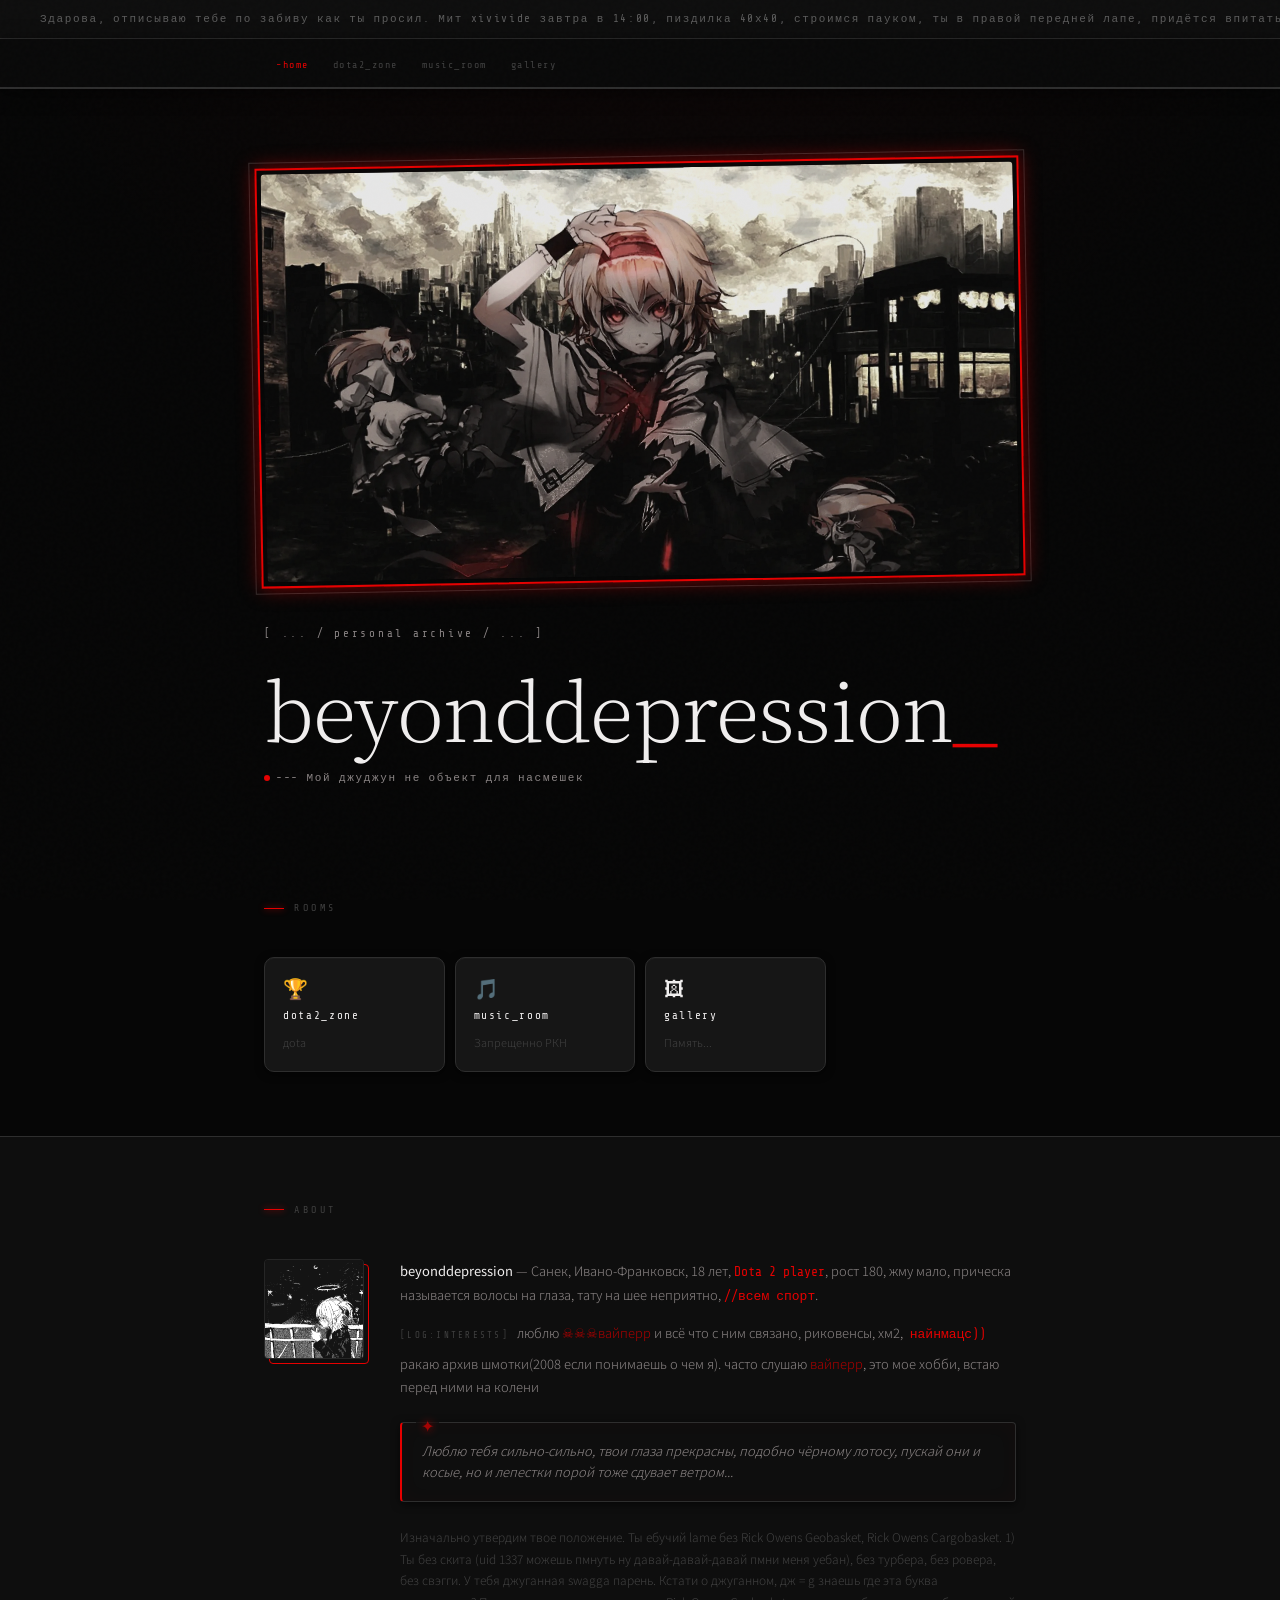
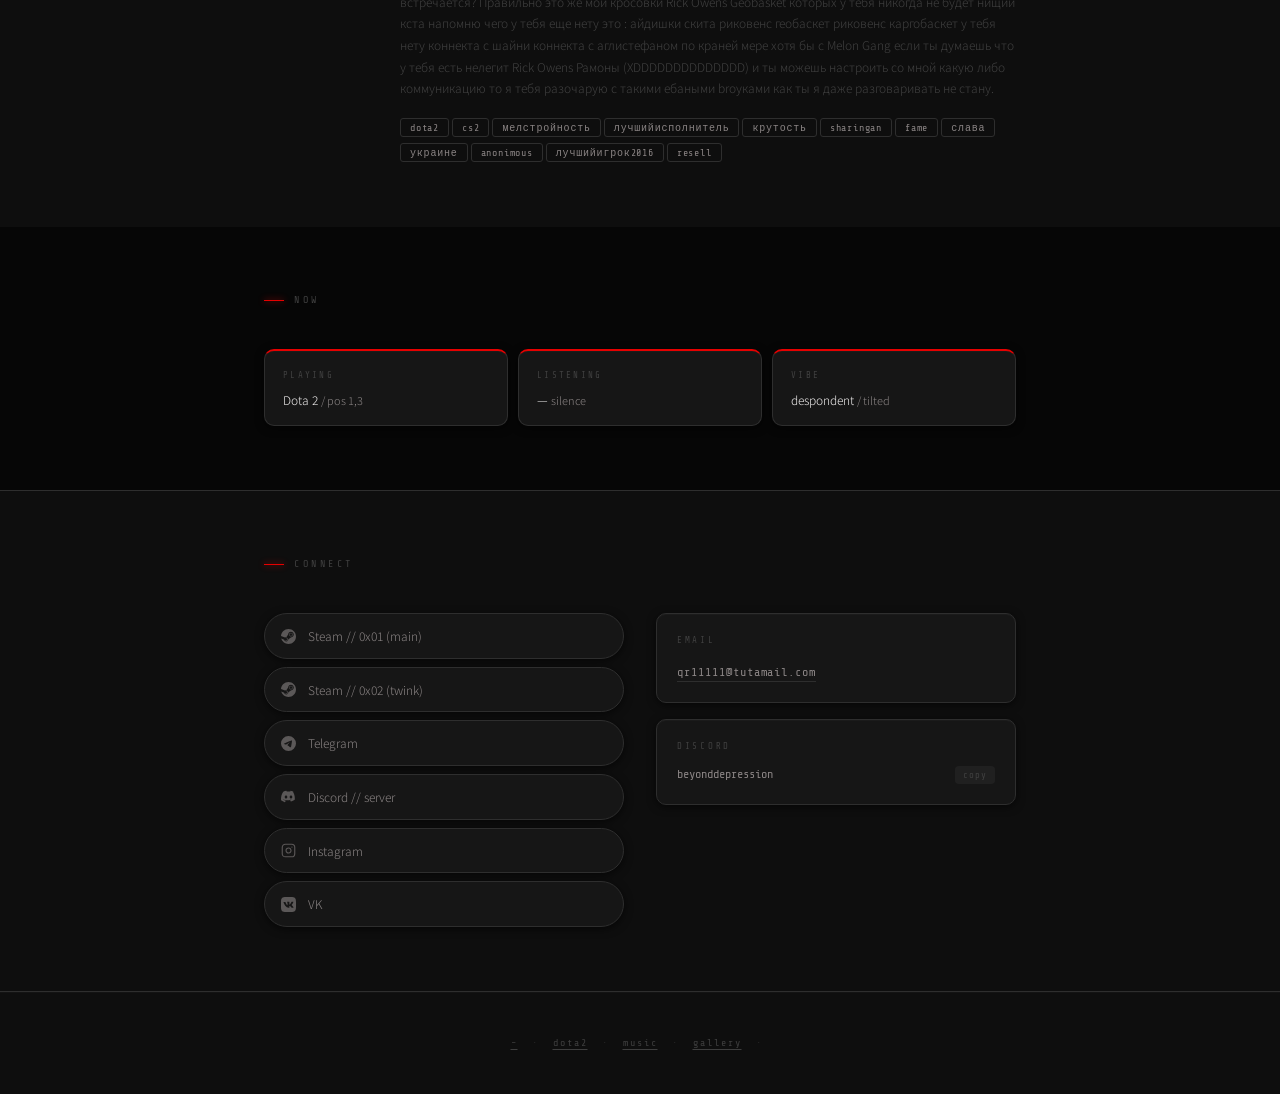
==== commit 39685b34: "modified:   pages/music.html" ====
--- a/index.html
+++ b/index.html
@@ -74,7 +74,7 @@
       <a class="room-card" href="pages/trophy.html">
         <span class="room-icon">🏆</span>
         <span class="room-name">dota2_zone</span>
-        <span class="room-desc">Мерзкая дota</span>
+        <span class="room-desc">дota</span>
       </a>
       <a class="room-card" href="pages/music.html">
         <span class="room-icon">🎵</span>
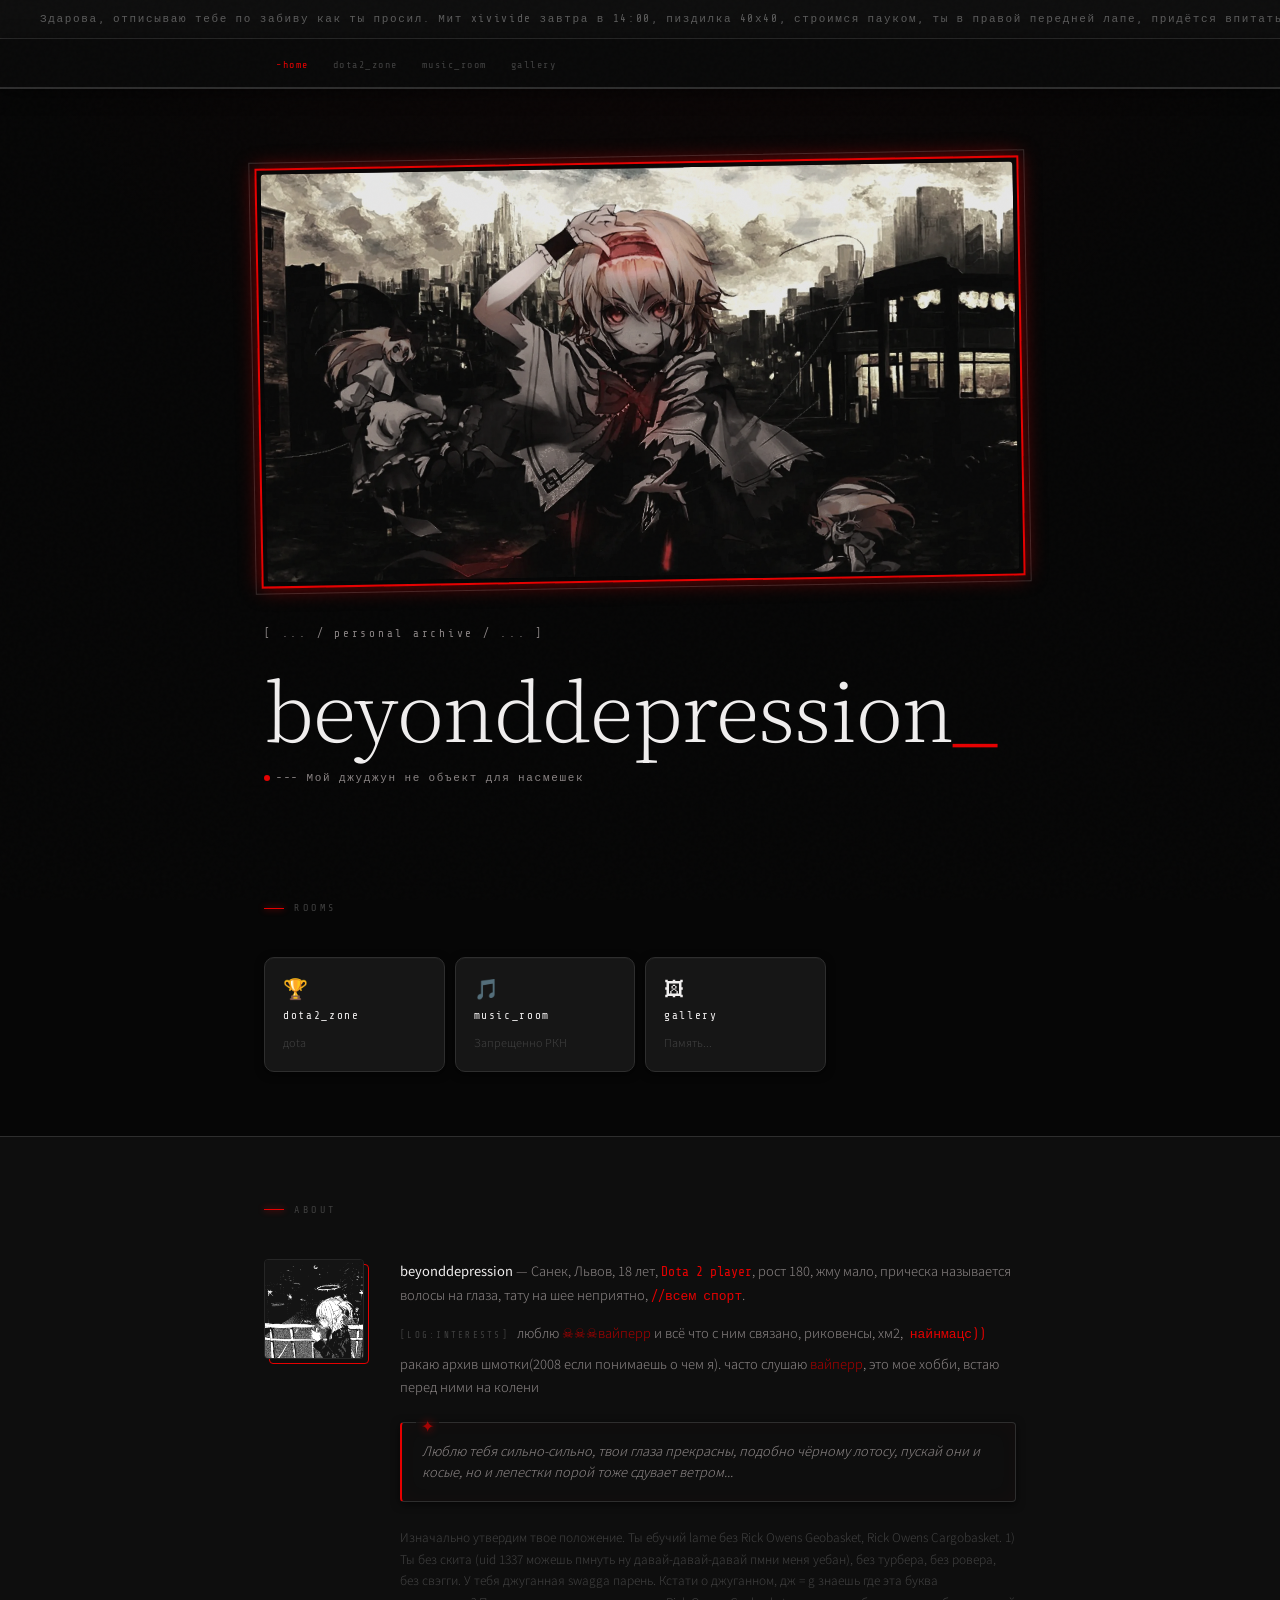
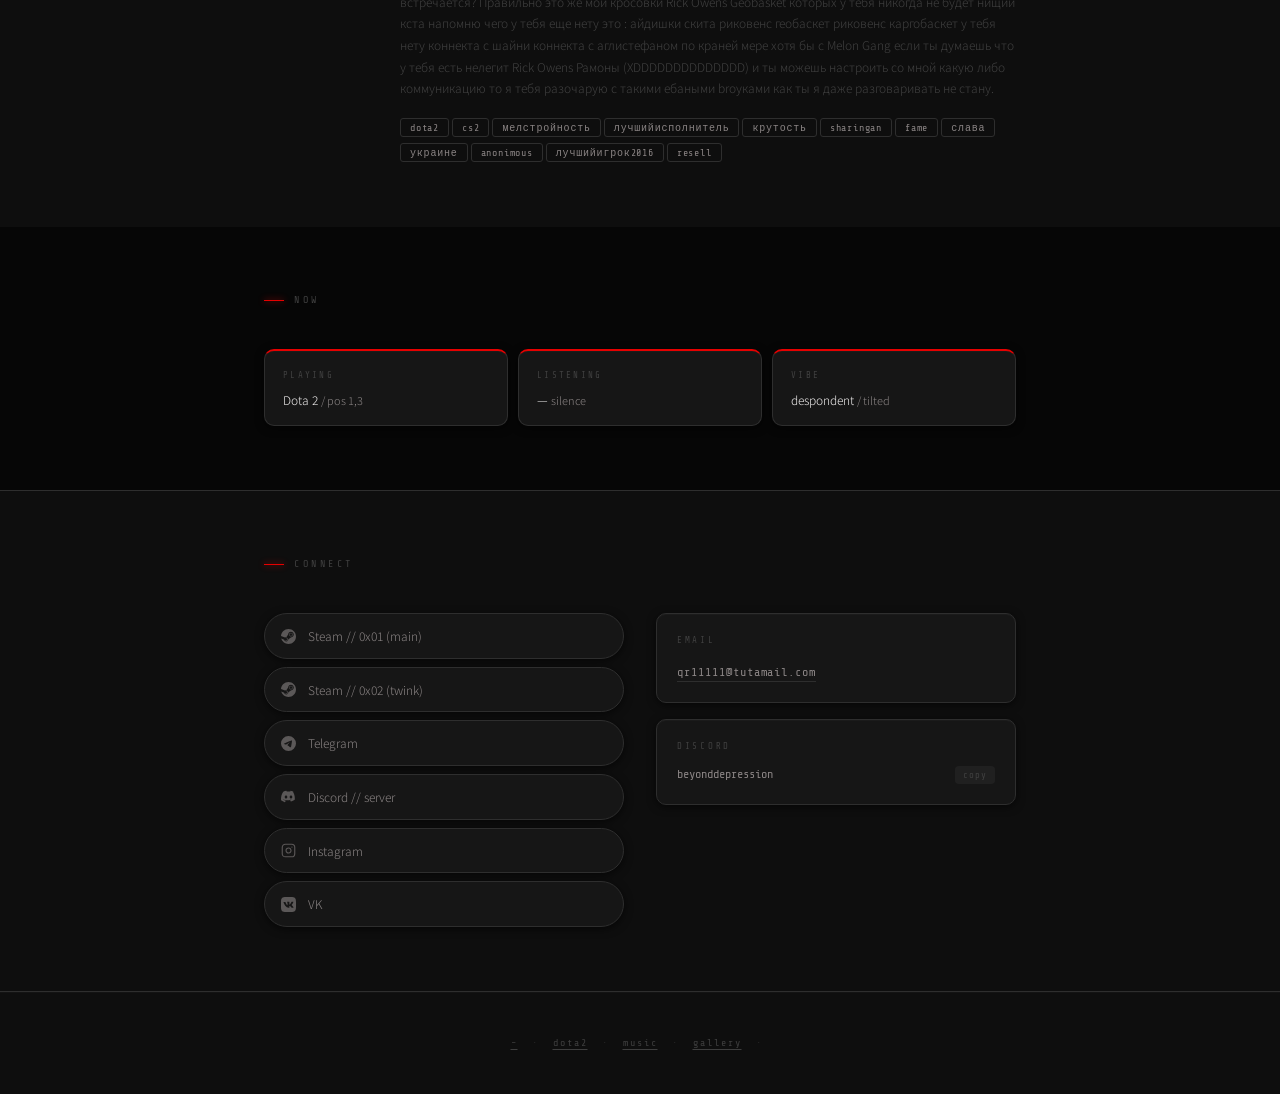
==== commit 33613b48: "modified:   index.html" ====
--- a/index.html
+++ b/index.html
@@ -98,7 +98,7 @@
         <img class="avatar" src="assets/img/avatar.jpg" alt="avatar"/>
       </div> 
       <div class="about-text stagger visible">
-  <p><strong>beyonddepression</strong> — Санек, Ивано-Франковск, 18 лет, <span class="val-red">Dota 2 player</span>, рост 180, жму мало, прическа называется волосы на глаза, тату на шее неприятно, <span class="val-red">//всем спорт</span>.</p>
+  <p><strong>beyonddepression</strong> — Санек, Львов, 18 лет, <span class="val-red">Dota 2 player</span>, рост 180, жму мало, прическа называется волосы на глаза, тату на шее неприятно, <span class="val-red">//всем спорт</span>.</p>
 
   <p>
     <span class="now-card-label" style="display:inline-block; margin-right:5px;">[log:interests]</span>
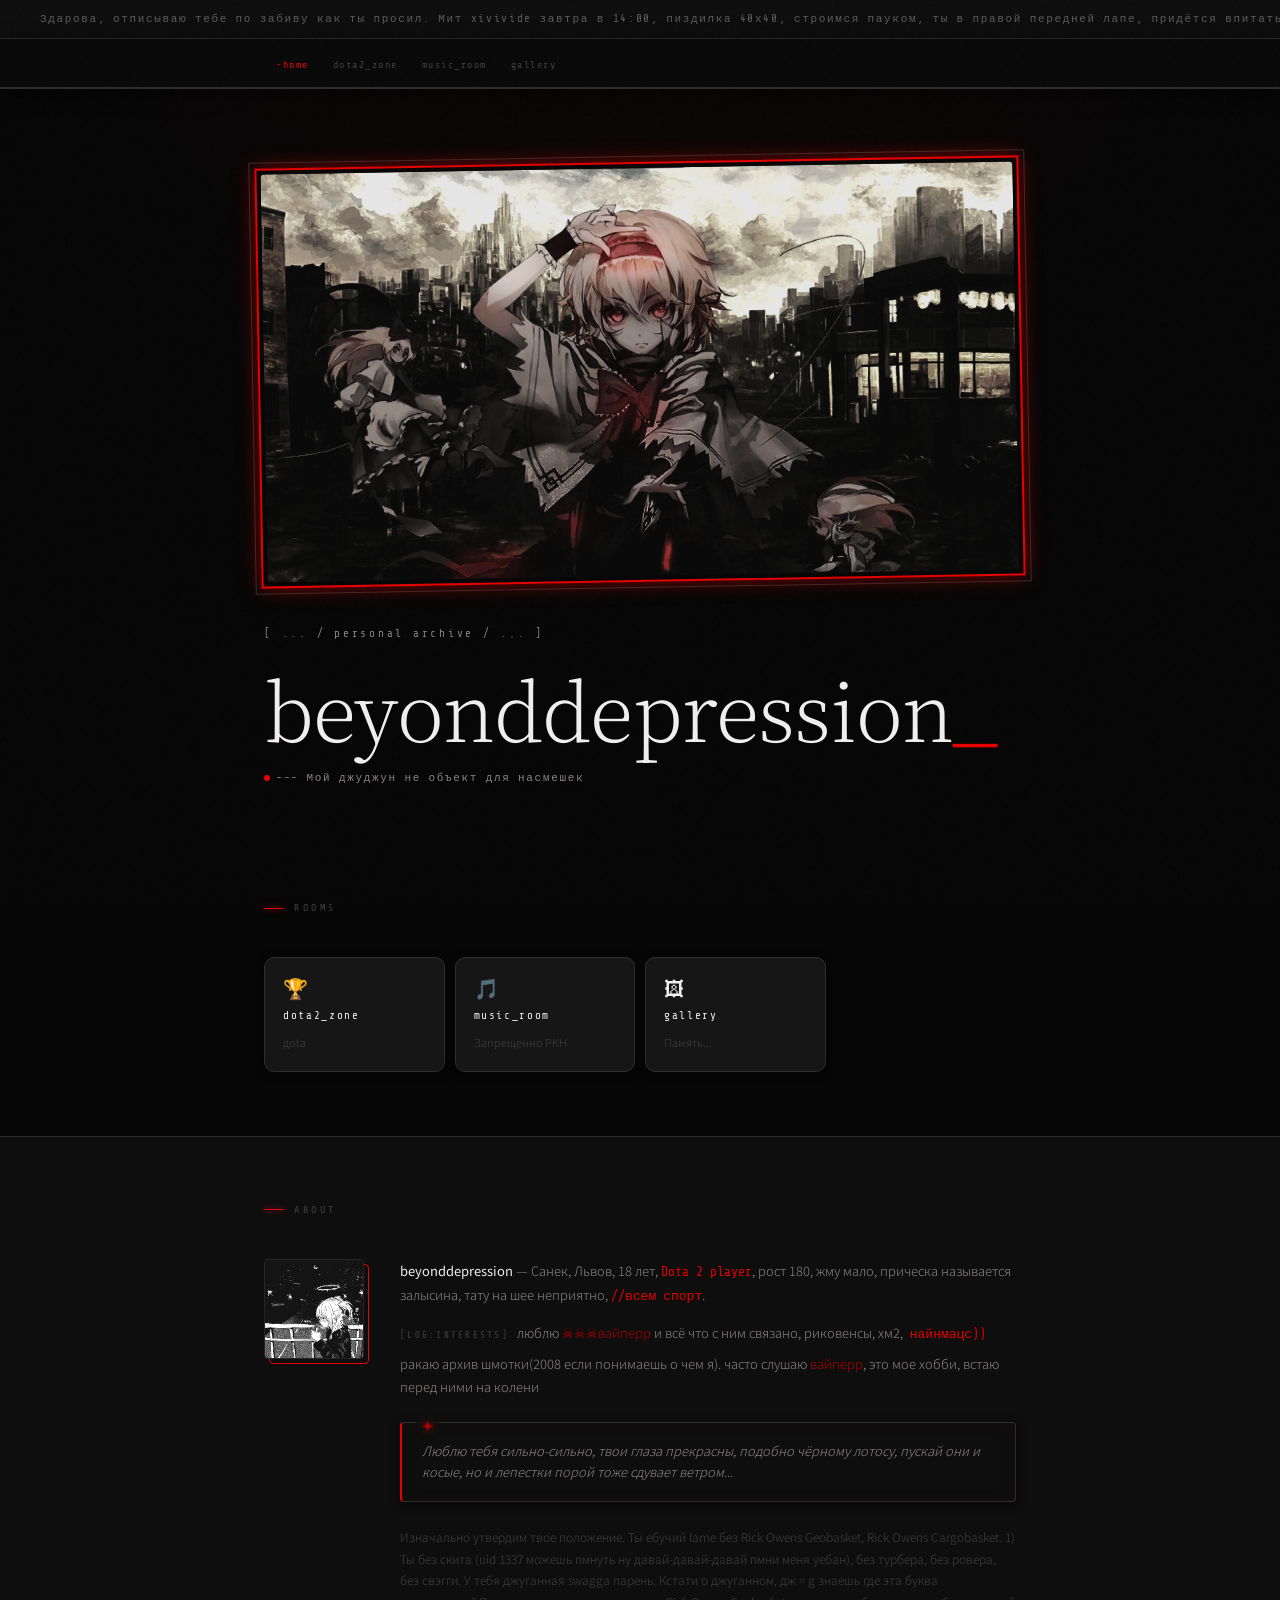
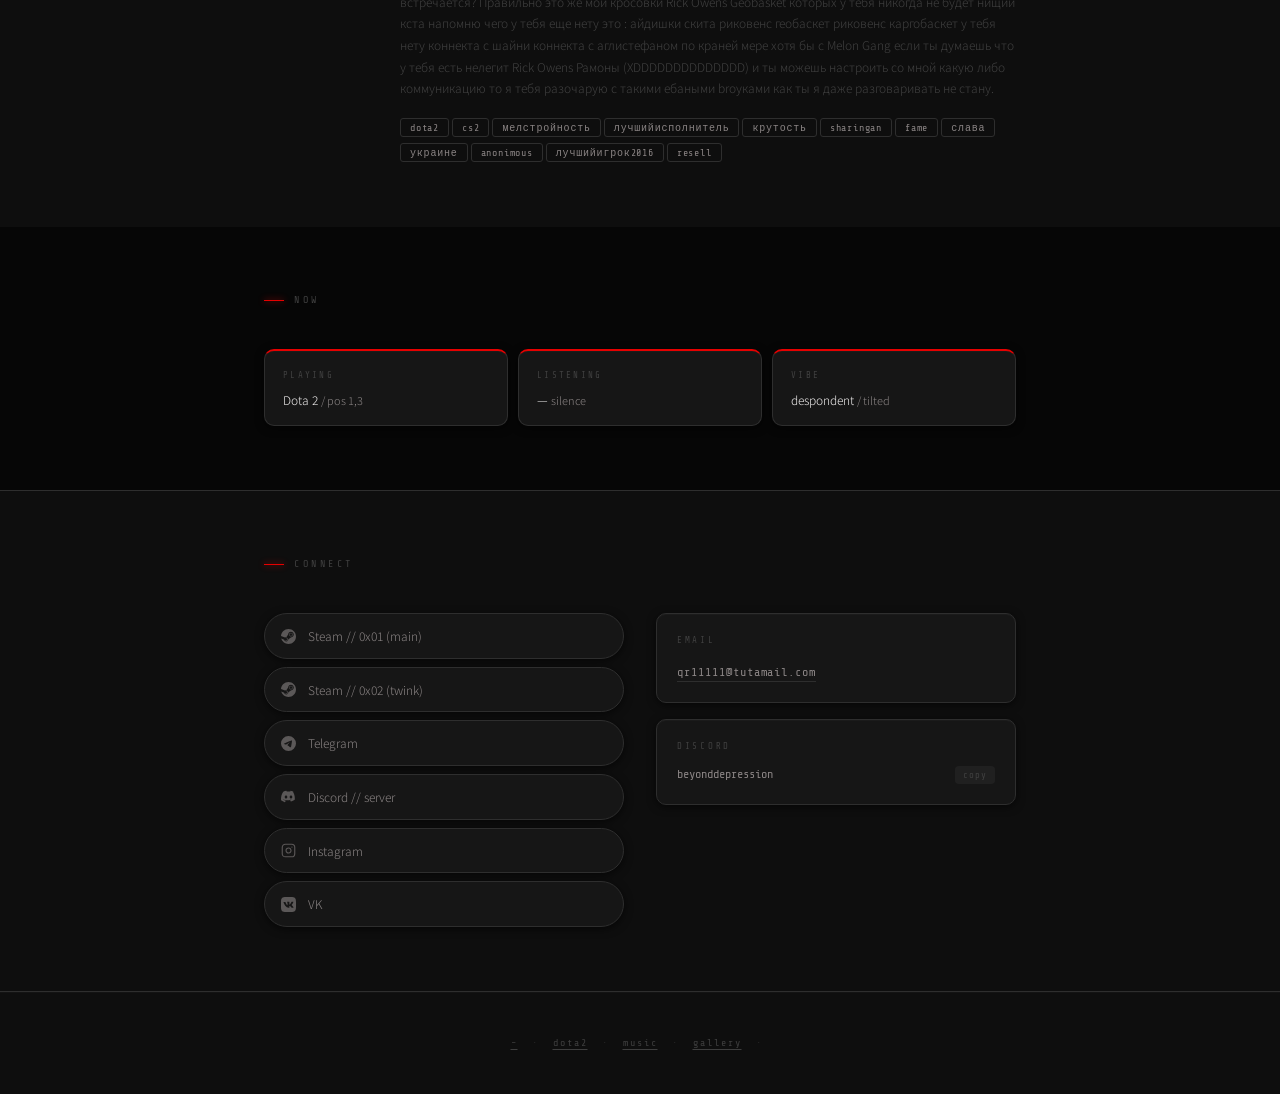
==== commit df066614: "modified:   index.html" ====
--- a/index.html
+++ b/index.html
@@ -98,7 +98,7 @@
         <img class="avatar" src="assets/img/avatar.jpg" alt="avatar"/>
       </div> 
       <div class="about-text stagger visible">
-  <p><strong>beyonddepression</strong> — Санек, Львов, 18 лет, <span class="val-red">Dota 2 player</span>, рост 180, жму мало, прическа называется волосы на глаза, тату на шее неприятно, <span class="val-red">//всем спорт</span>.</p>
+  <p><strong>beyonddepression</strong> — Санек, Львов, 18 лет, <span class="val-red">Dota 2 player</span>, рост 180, жму мало, прическа называется залысина, тату на шее неприятно, <span class="val-red">//всем спорт</span>.</p>
 
   <p>
     <span class="now-card-label" style="display:inline-block; margin-right:5px;">[log:interests]</span>
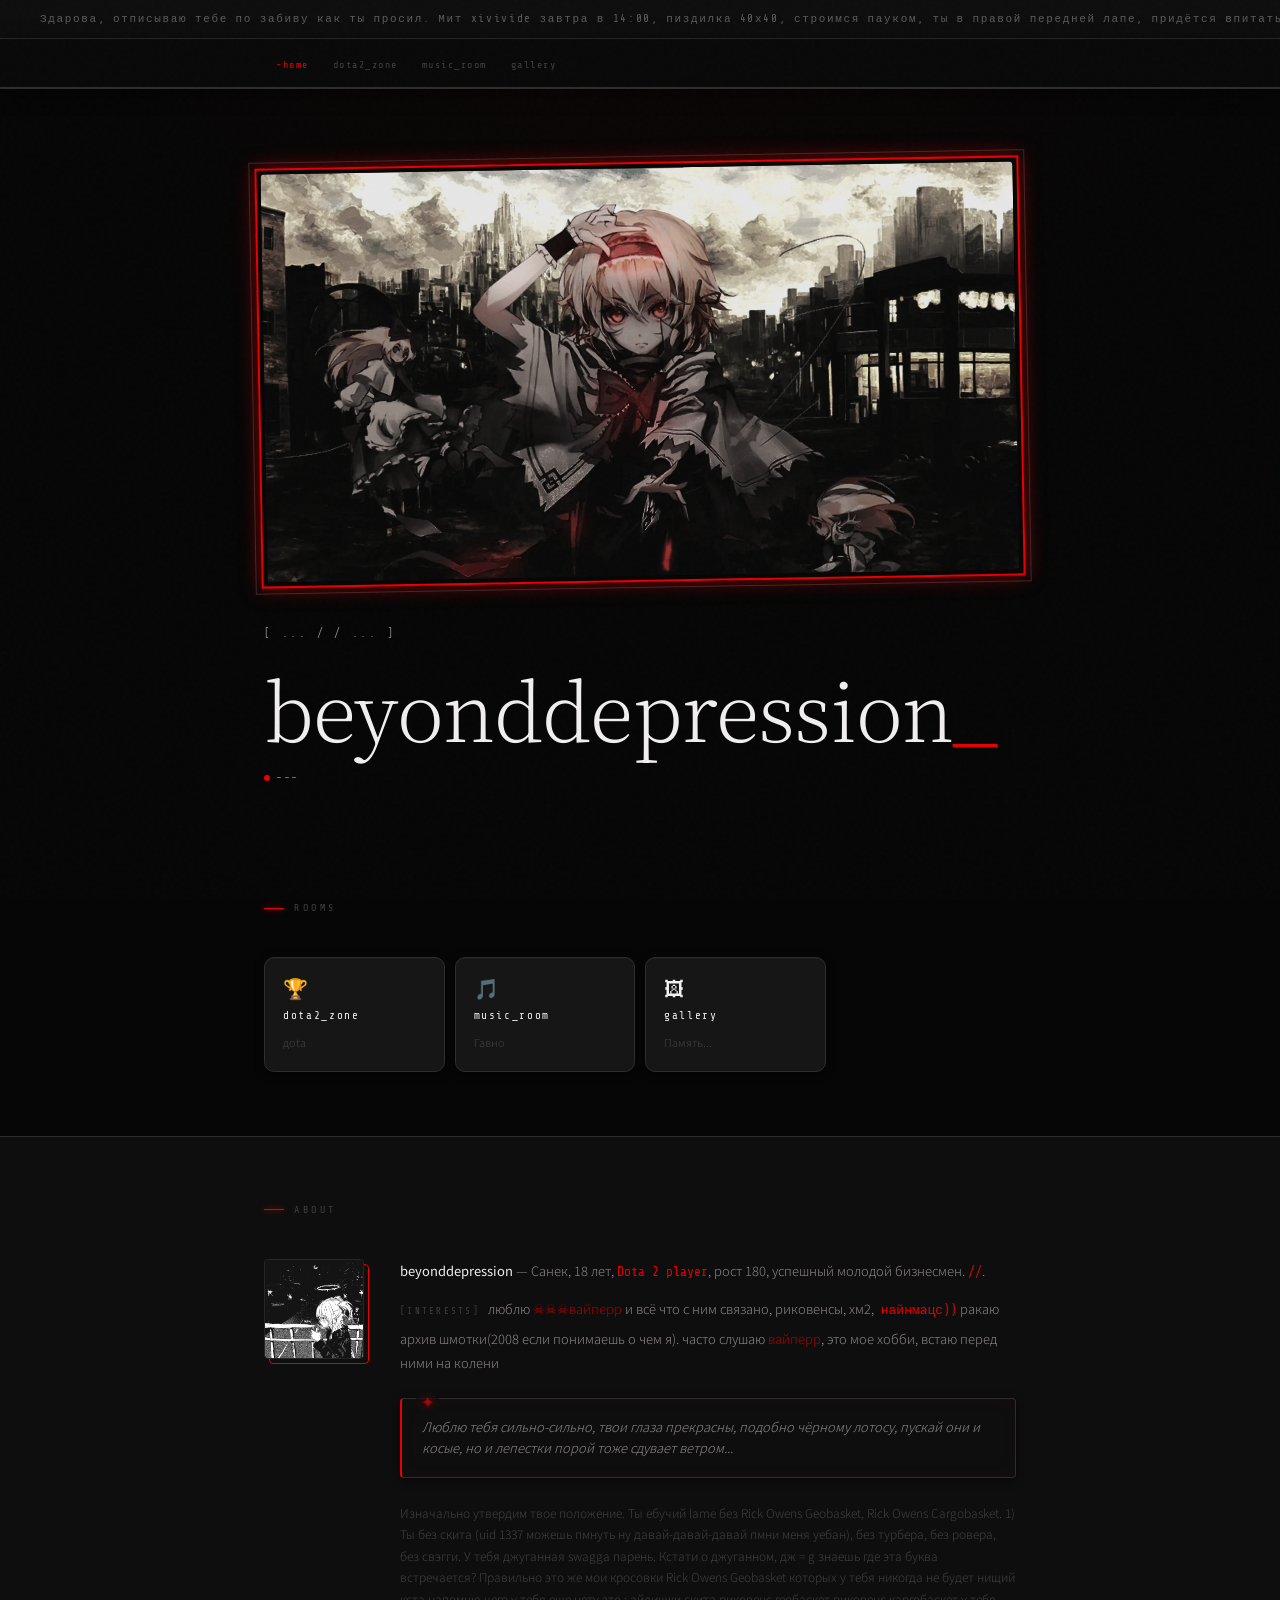
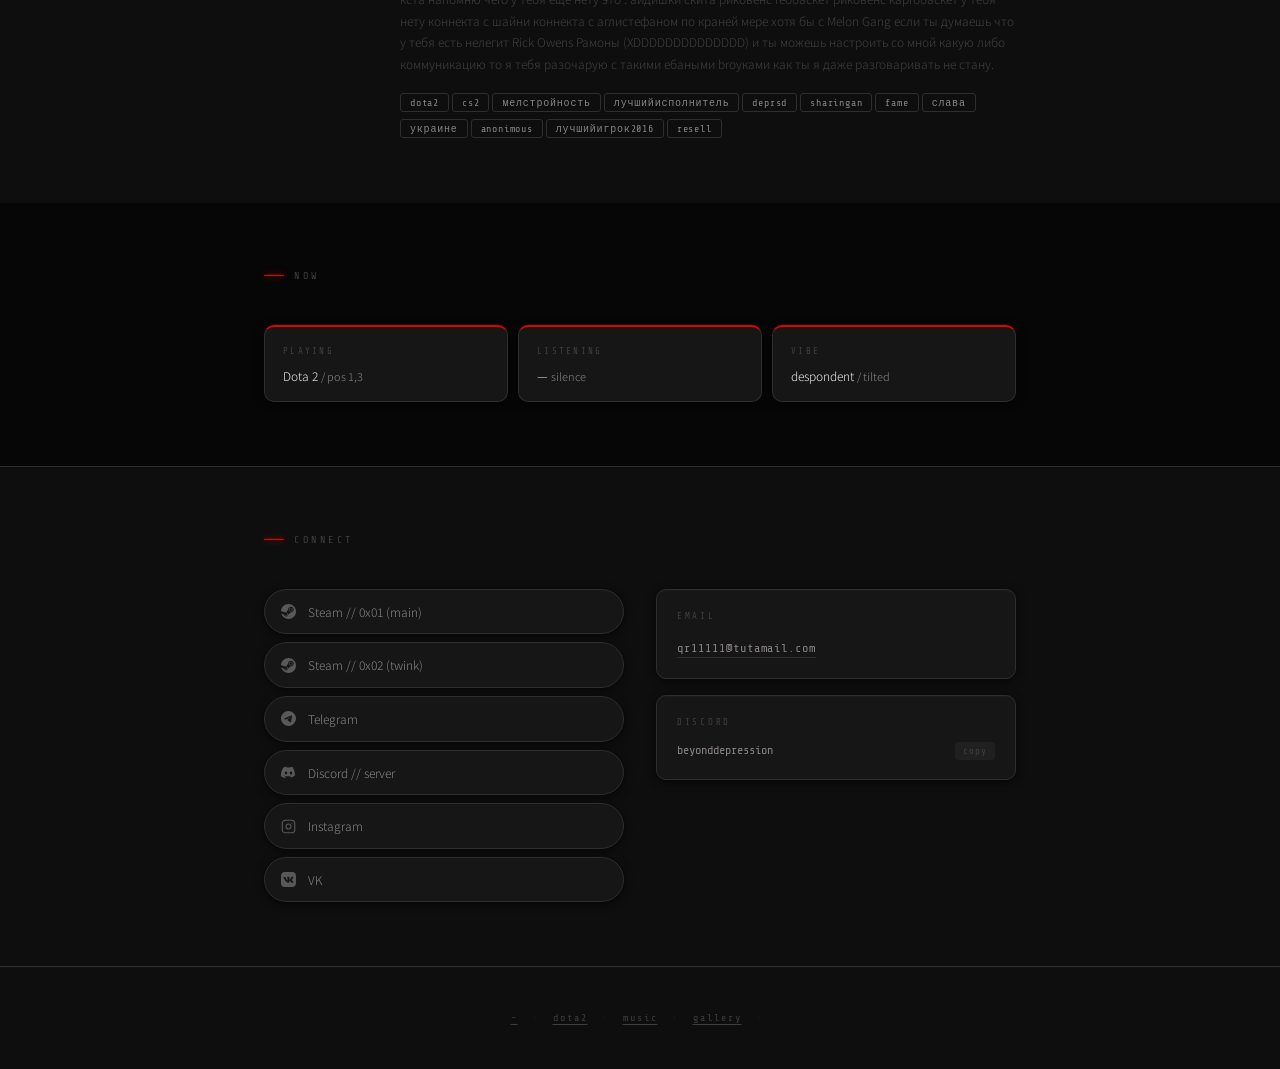
==== commit 0aac8b26: "modified:   index.html" ====
--- a/index.html
+++ b/index.html
@@ -60,9 +60,9 @@
   </div>
 
     <div class="fade-in">
-      <p class="hero-sub">[ ... / personal archive / ... ]</p>
+      <p class="hero-sub">[ ... /  / ... ]</p>
       <h1 class="hero-title glitch cursor" data-text="beyonddepression">beyonddepression</h1>
-      <p class="hero-status"><span class="status-dot"></span>--- Мой джуджун не объект для насмешек</p>
+      <p class="hero-status"><span class="status-dot"></span>--- </p>
     </div>
   </div>
 </header>
@@ -79,7 +79,7 @@
       <a class="room-card" href="pages/music.html">
         <span class="room-icon">🎵</span>
         <span class="room-name">music_room</span>
-        <span class="room-desc">Запрещенно РКН</span>
+        <span class="room-desc">Гавно</span>
       </a>
       <a class="room-card" href="pages/gallery.html">
         <span class="room-icon">🖼</span>
@@ -98,10 +98,10 @@
         <img class="avatar" src="assets/img/avatar.jpg" alt="avatar"/>
       </div> 
       <div class="about-text stagger visible">
-  <p><strong>beyonddepression</strong> — Санек, Львов, 18 лет, <span class="val-red">Dota 2 player</span>, рост 180, жму мало, прическа называется залысина, тату на шее неприятно, <span class="val-red">//всем спорт</span>.</p>
+  <p><strong>beyonddepression</strong> — Санек, 18 лет, <span class="val-red">Dota 2 player</span>, рост 180, успешный молодой бизнесмен. <span class="val-red">//</span>.</p>
 
   <p>
-    <span class="now-card-label" style="display:inline-block; margin-right:5px;">[log:interests]</span>
+    <span class="now-card-label" style="display:inline-block; margin-right:5px;">[interests]</span>
     люблю <span class="val-viperr">☠☠☠вайперр</span> и всё что с ним связано,
     риковенсы, хм2,<span class="val-red"> найнмацс))</span>
     ракаю архив шмотки(2008 если понимаешь о чем я). часто слушаю <span class="val-viperr">вайперр</span>, это мое хобби, встаю перед ними на колени
@@ -121,7 +121,7 @@
           <span class="tag">cs2</span>
           <span class="tag">мелстройность</span>
           <span class="tag">лучшийисполнитель</span>
-          <span class="tag">крутость</span>
+          <span class="tag">deprsd</span>
           <span class="tag">sharingan</span>
           <span class="tag">fame</span>
           <span class="tag">слава</span>
